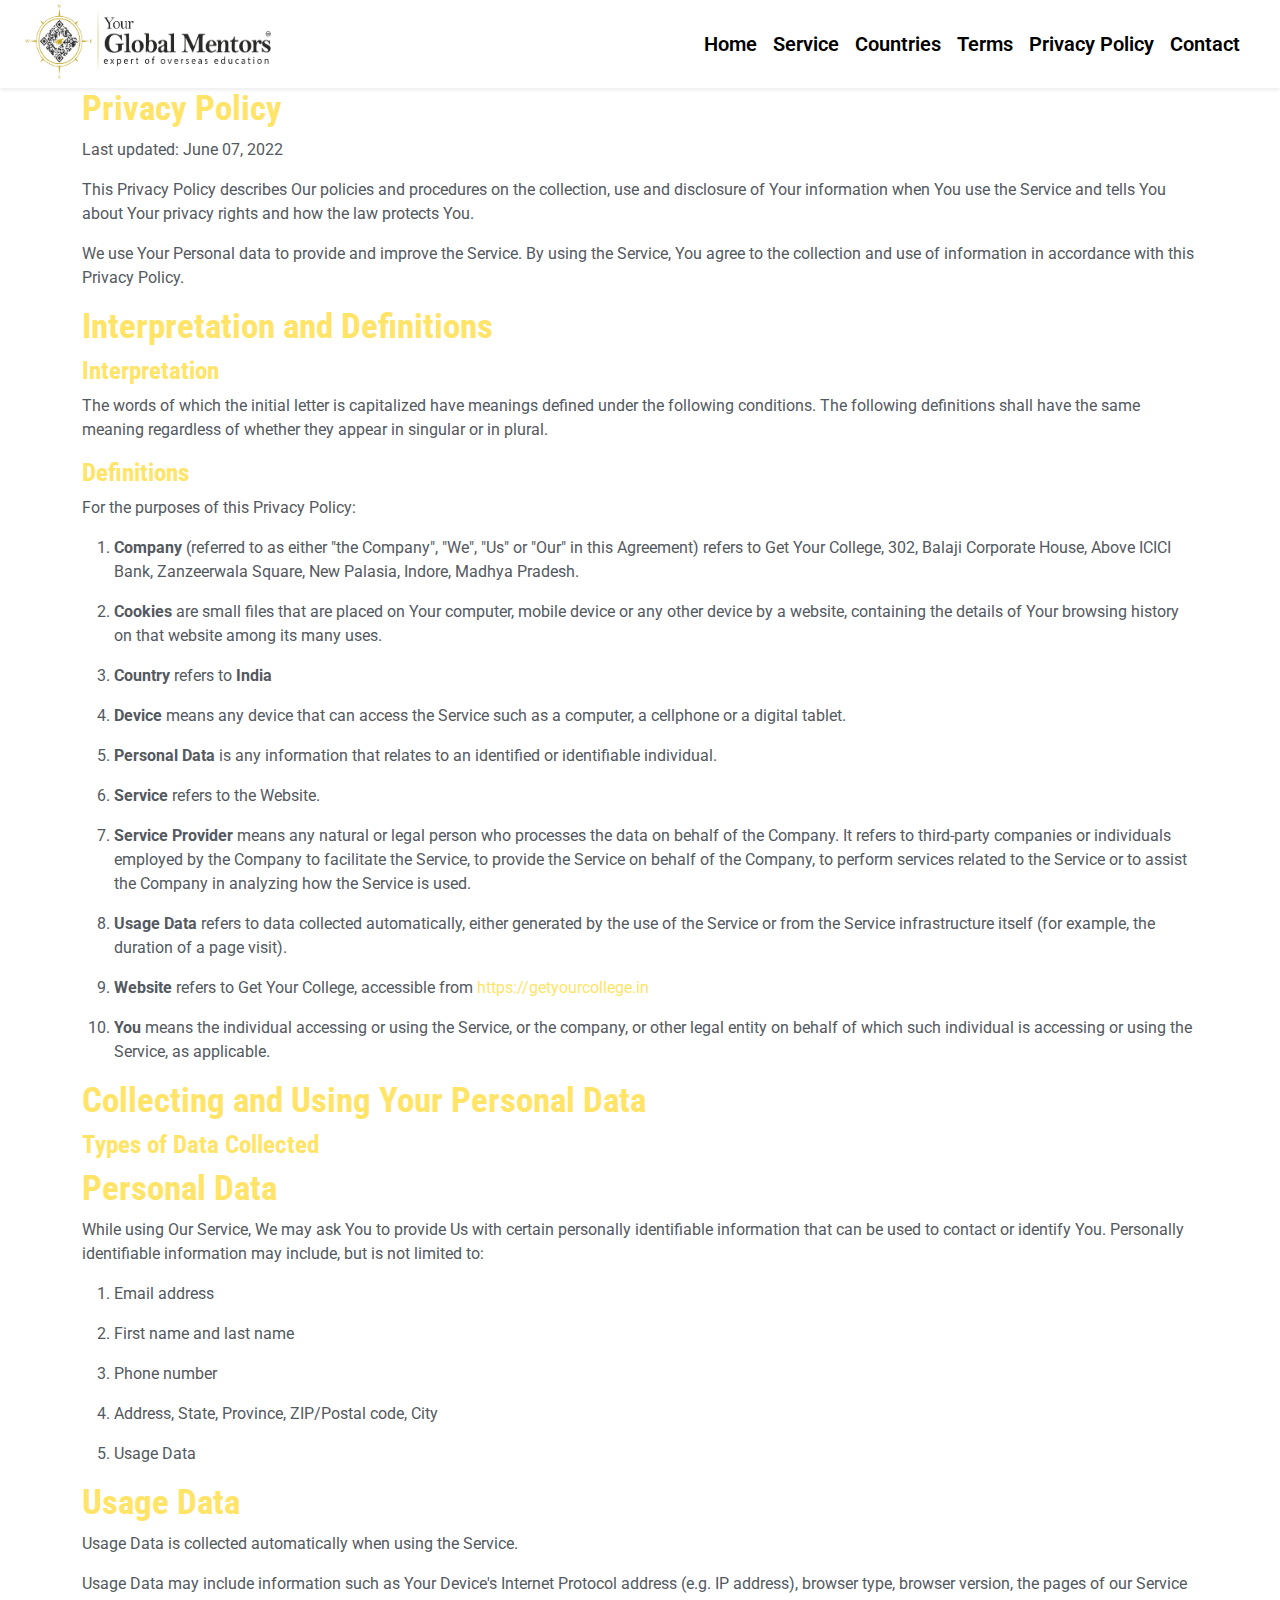
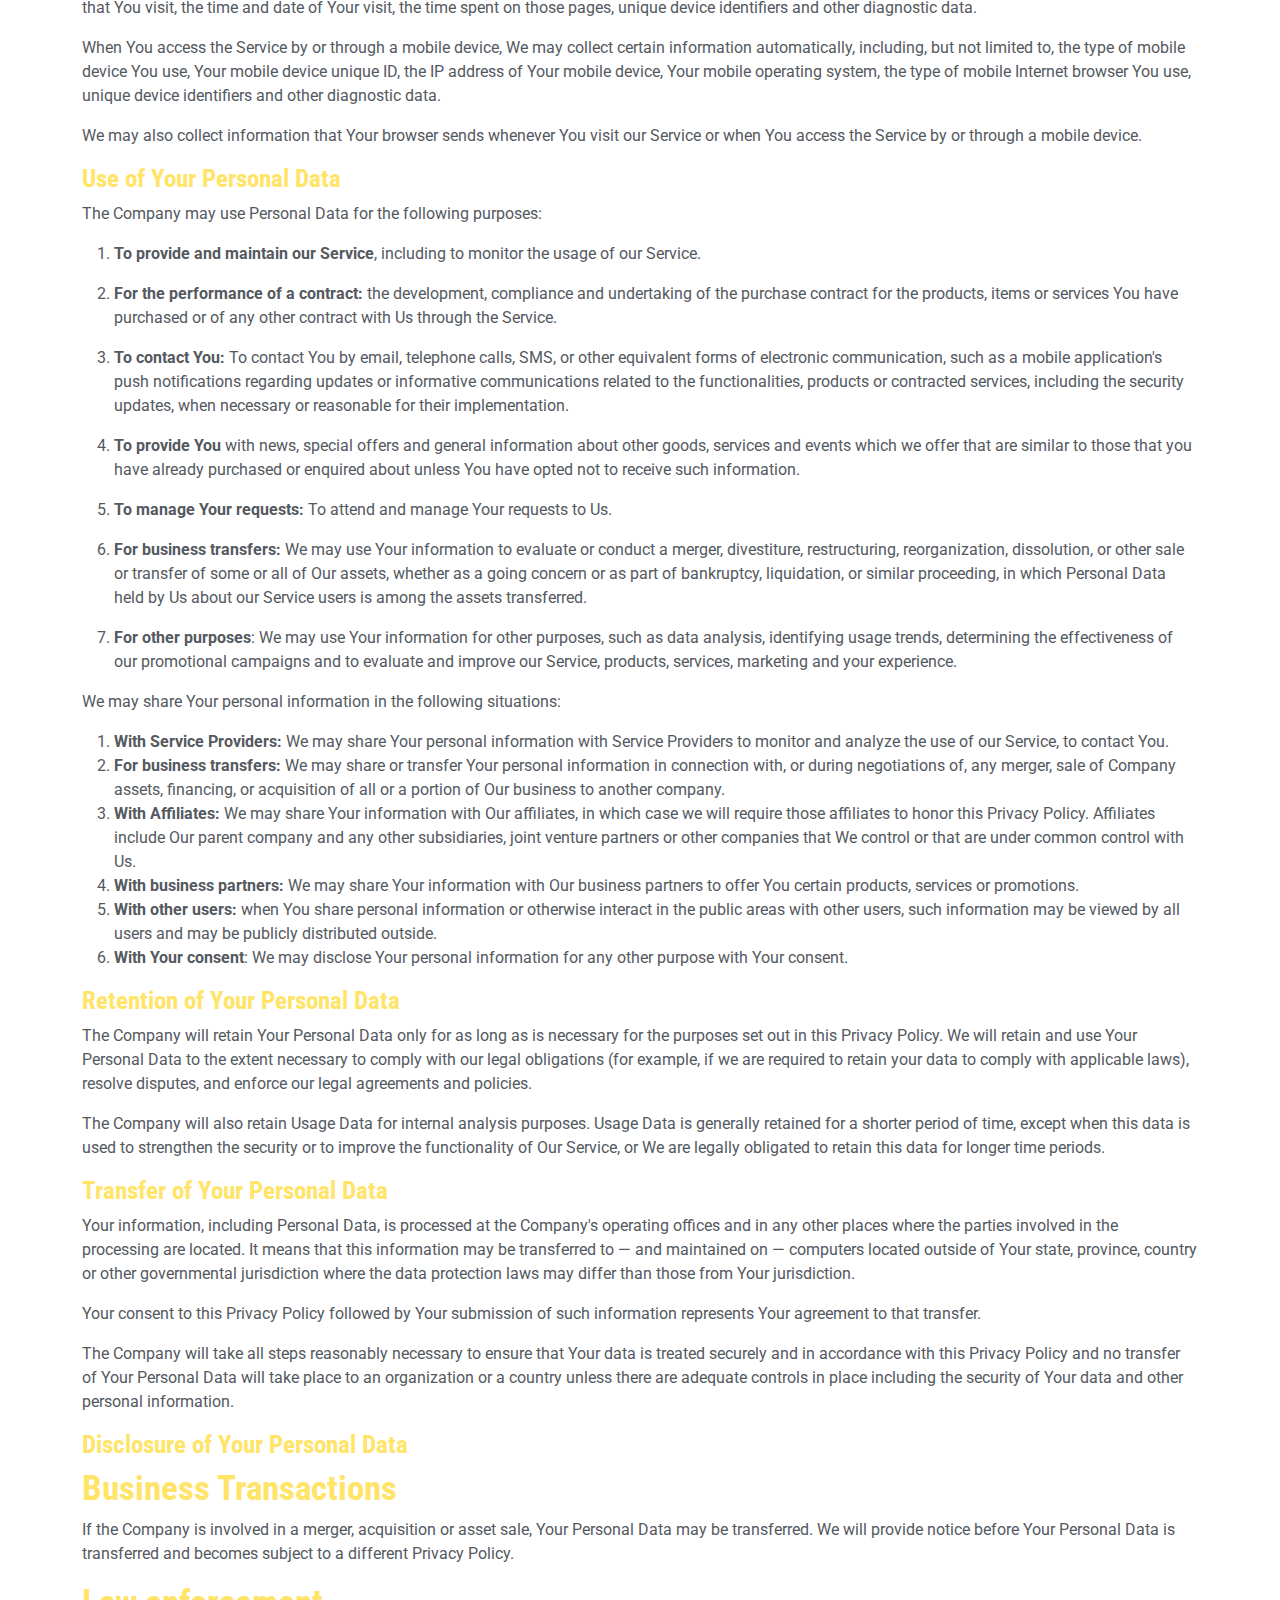
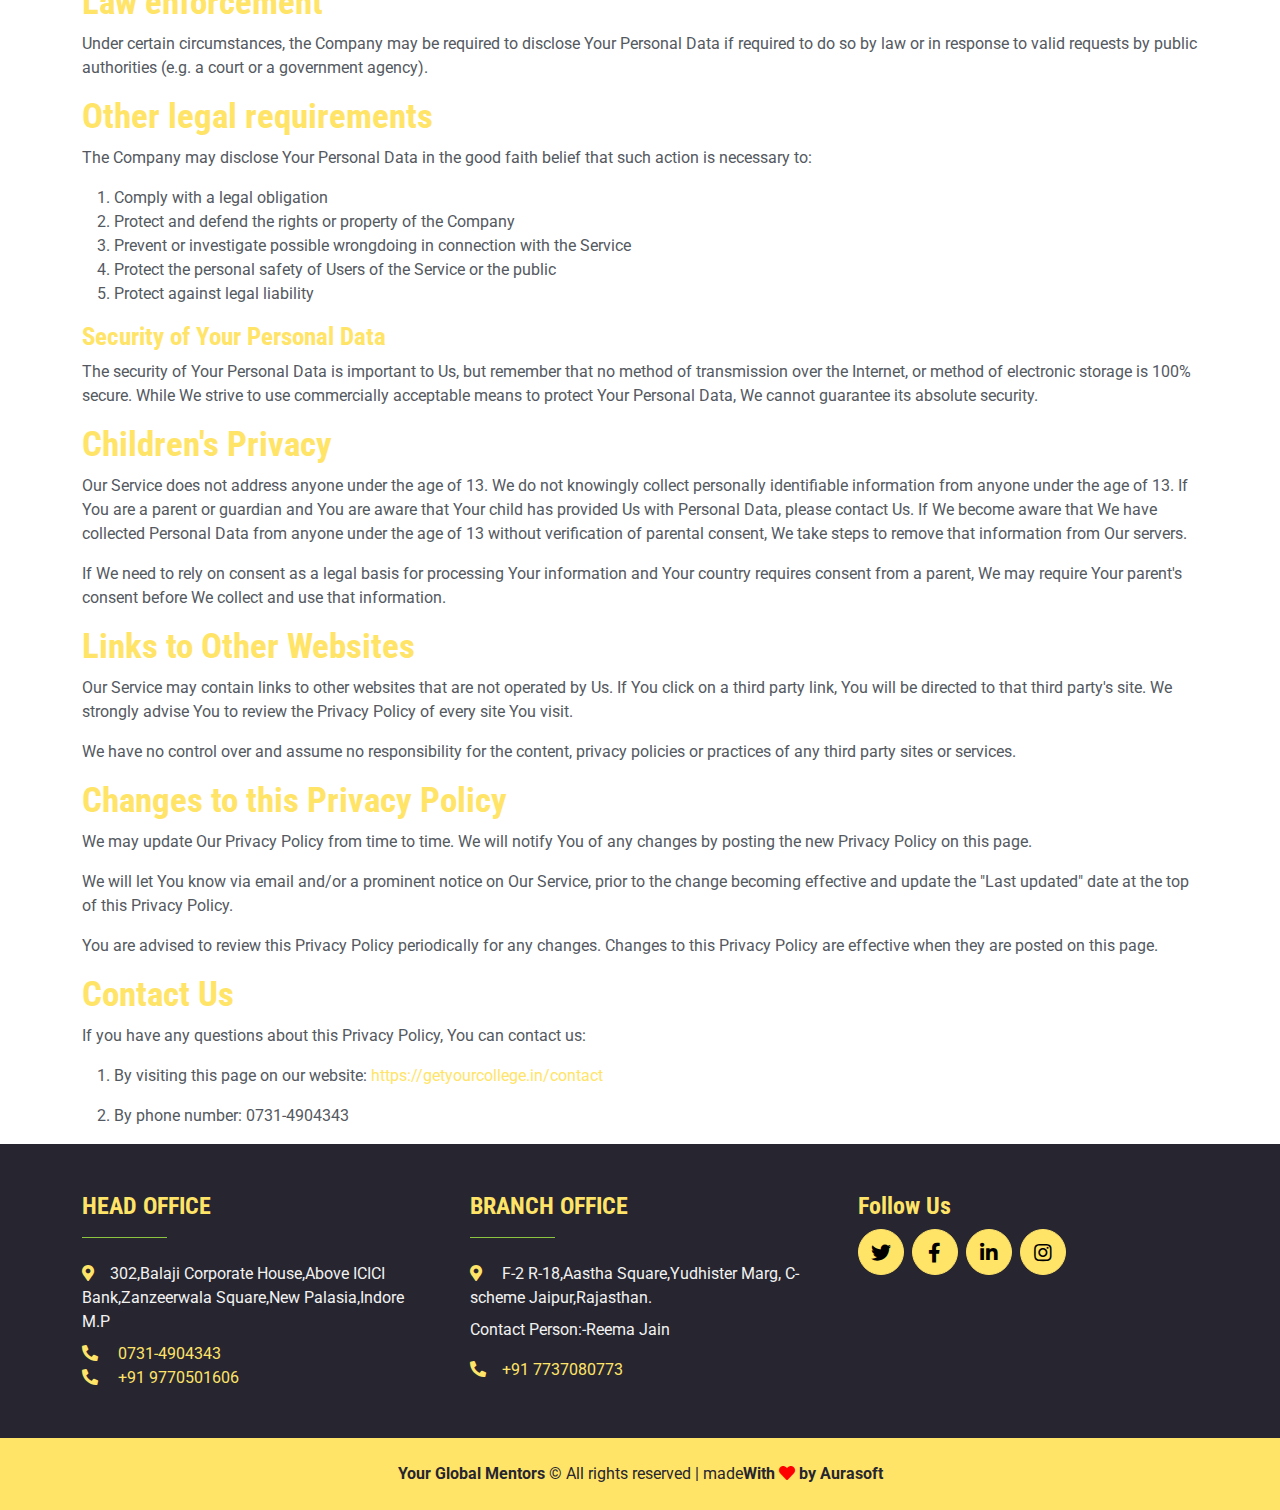
==== privacypolicy.html @ bd0ee6d3 "created privacy policy page" ====
<!DOCTYPE html>
<html lang="en">

<head>
    <meta charset="UTF-8">
    <meta http-equiv="X-UA-Compatible" content="IE=edge">
    <meta name="viewport" content="width=device-width, initial-scale=1.0">
    <link href="img/favicon.ico" rel="icon">

    <!-- owl carousel -->
    <link rel="stylesheet" href="https://cdnjs.cloudflare.com/ajax/libs/OwlCarousel2/2.3.4/assets/owl.carousel.min.css">
    <link rel="stylesheet"
        href="https://cdnjs.cloudflare.com/ajax/libs/OwlCarousel2/2.3.4/assets/owl.theme.default.min.css">

    <script src="https://cdnjs.cloudflare.com/ajax/libs/jquery/3.3.1/jquery.min.js"></script>
    <script src="https://cdnjs.cloudflare.com/ajax/libs/OwlCarousel2/2.3.4/owl.carousel.min.js"></script>

    <!-- Google Web Fonts -->
    <link rel="preconnect" href="https://fonts.gstatic.com">
    <link
        href="https://fonts.googleapis.com/css2?family=Roboto+Condensed:wght@400;700&family=Roboto:wght@400;700&display=swap"
        rel="stylesheet">

    <!-- Icon Font Stylesheet -->
    <link href="https://cdnjs.cloudflare.com/ajax/libs/font-awesome/5.15.0/css/all.min.css" rel="stylesheet">
    <link href="https://cdn.jsdelivr.net/npm/bootstrap-icons@1.4.1/font/bootstrap-icons.css" rel="stylesheet">

    <!-- Libraries Stylesheet -->
    <link href="lib/owlcarousel/assets/owl.carousel.min.css" rel="stylesheet">

    <!-- Customized Bootstrap Stylesheet -->
    <link href="css/bootstrap.min.css" rel="stylesheet">

    <!-- Template Stylesheet -->
    <link href="css/style.css" rel="stylesheet">
    <title>Privacy Policy</title>
</head>

<body>
    <!-- start Header -->
    <nav class="navbar navbar-expand-lg bg-light  shadow-sm px-4 py-3 py-lg-0 " data-aos="fade-down"
        data-aos-duration="2000">
        <a href="index.html" class="navbar-brand p-0 col-6">

            <h5><img src="images/ygm1.jpg" class="logo"></h5>
        </a>
        <button class="navbar-toggler" type="button" data-bs-toggle="collapse" data-bs-target="#navbarCollapse">
            <span class="navbar-toggler-icon"><i class="fa fa-bars" aria-hidden="true"></i></span>
        </button>
        <div class="collapse navbar-collapse col-6" id="navbarCollapse">
            <div class="navbar-nav ms-auto py-0 pe-4 border-5 border-primary">
                <a href="index.html#home" class="nav-item nav-link active">Home</a>
                <a href="index.html#Service-section" class="nav-item nav-link">Service</a>
                <a href="index.html#country" class="nav-item nav-link">Countries</a>
                <a href="terms.html" class="nav-item nav-link">Terms</a>
                <a href="privacypolicyhtml" class="nav-item nav-link">Privacy Policy</a>
                <a href="index.html#contact" class="nav-item nav-link">Contact</a>
            </div>
        </div>
    </nav>
    <!-- end Header -->

    <section class="container" data-aos="zoom-in-right" data-aos-easing="ease-in-back" data-aos-delay="500" data-aos-offset="0">
        <h3 class='heading_45'>Privacy Policy</h3>
        <p data-aos="fade-left">Last updated: June 07, 2022</p>
        <p data-aos="fade-left">This Privacy Policy describes Our policies and procedures on the collection, use and
            disclosure of Your information when You use the Service and tells You about Your privacy rights and how the
            law protects You.</p>
        <p data-aos="fade-left">We use Your Personal data to provide and improve the Service. By using the Service, You
            agree to the collection and use of information in accordance with this Privacy Policy. </p>
        <h3 class='heading_45'>Interpretation and Definitions</h3>
        <h4 class='heading_35'>Interpretation</h4>
        <p data-aos="fade-left">The words of which the initial letter is capitalized have meanings defined under the
            following conditions. The following definitions shall have the same meaning regardless of whether they
            appear in singular or in plural.</p>
        <h4 class='heading_35'>Definitions</h4>
        <p data-aos="fade-left">For the purposes of this Privacy Policy:</p>
        <ol>
            <li>
                <p data-aos="fade-left"><strong>Company</strong> (referred to as either &quot;the Company&quot;,
                    &quot;We&quot;, &quot;Us&quot; or &quot;Our&quot; in this Agreement) refers to Get Your College,
                    302, Balaji Corporate House, Above ICICI Bank, Zanzeerwala Square, New Palasia, Indore, Madhya
                    Pradesh.</p>
            </li>
            <li>
                <p data-aos="fade-left"><strong>Cookies</strong> are small files that are placed on Your computer,
                    mobile device or any other device by a website, containing the details of Your browsing history on
                    that website among its many uses.</p>
            </li>
            <li>
                <p data-aos="fade-left"><strong>Country</strong> refers to <b> India</b></p>
            </li>
            <li>
                <p data-aos="fade-left"><strong>Device</strong> means any device that can access the Service such as a
                    computer, a cellphone or a digital tablet.</p>
            </li>
            <li>
                <p data-aos="fade-left"><strong>Personal Data</strong> is any information that relates to an identified
                    or identifiable individual.</p>
            </li>
            <li>
                <p data-aos="fade-left"><strong>Service</strong> refers to the Website.</p>
            </li>
            <li>
                <p data-aos="fade-left"><strong>Service Provider</strong> means any natural or legal person who
                    processes the data on behalf of the Company. It refers to third-party companies or individuals
                    employed by the Company to facilitate the Service, to provide the Service on behalf of the Company,
                    to perform services related to the Service or to assist the Company in analyzing how the Service is
                    used.</p>
            </li>
            <li>
                <p data-aos="fade-left"><strong>Usage Data</strong> refers to data collected automatically, either
                    generated by the use of the Service or from the Service infrastructure itself (for example, the
                    duration of a page visit).</p>
            </li>
            <li>
                <p data-aos="fade-left"><strong>Website</strong> refers to Get Your College, accessible from <a
                        href={process.env.NEXT_PUBLIC_GYC_URL}>https://getyourcollege.in</a></p>
            </li>
            <li>
                <p data-aos="fade-left"><strong>You</strong> means the individual accessing or using the Service, or the
                    company, or other legal entity on behalf of which such individual is accessing or using the Service,
                    as applicable.</p>
            </li>
        </ol>
        <h3 class='heading_45'>Collecting and Using Your Personal Data</h3>
        <h4 class='heading_35'>Types of Data Collected</h4>
        <h3 class='heading_45'>Personal Data</h3>
        <p data-aos="fade-left">While using Our Service, We may ask You to provide Us with certain personally
            identifiable information that can be used to contact or identify You. Personally identifiable information
            may include, but is not limited to:</p>
        <ol>
            <li>
                <p data-aos="fade-left">Email address</p>
            </li>
            <li>
                <p data-aos="fade-left">First name and last name</p>
            </li>
            <li>
                <p data-aos="fade-left">Phone number</p>
            </li>
            <li>
                <p data-aos="fade-left">Address, State, Province, ZIP/Postal code, City</p>
            </li>
            <li>
                <p data-aos="fade-left">Usage Data</p>
            </li>
        </ol>
        <h3 class='heading_45'>Usage Data</h3>
        <p data-aos="fade-left">Usage Data is collected automatically when using the Service.</p>
        <p data-aos="fade-left">Usage Data may include information such as Your Device&apos;s Internet Protocol address
            (e.g. IP address), browser type, browser version, the pages of our Service that You visit, the time and date
            of Your visit, the time spent on those pages, unique device identifiers and other diagnostic data.</p>
        <p data-aos="fade-left">When You access the Service by or through a mobile device, We may collect certain
            information automatically, including, but not limited to, the type of mobile device You use, Your mobile
            device unique ID, the IP address of Your mobile device, Your mobile operating system, the type of mobile
            Internet browser You use, unique device identifiers and other diagnostic data.</p>
        <p data-aos="fade-left">We may also collect information that Your browser sends whenever You visit our Service
            or when You access the Service by or through a mobile device.</p>
        <h4 class='heading_35'>Use of Your Personal Data</h4>
        <p data-aos="fade-left">The Company may use Personal Data for the following purposes:</p>
        <ol>
            <li>
                <p data-aos="fade-left"><strong>To provide and maintain our Service</strong>, including to monitor the
                    usage of our Service.</p>
            </li>
            <li>
                <p data-aos="fade-left"><strong>For the performance of a contract:</strong> the development, compliance
                    and undertaking of the purchase contract for the products, items or services You have purchased or
                    of any other contract with Us through the Service.</p>
            </li>
            <li>
                <p data-aos="fade-left"><strong>To contact You:</strong> To contact You by email, telephone calls, SMS,
                    or other equivalent forms of electronic communication, such as a mobile application&apos;s push
                    notifications regarding updates or informative communications related to the functionalities,
                    products or contracted services, including the security updates, when necessary or reasonable for
                    their implementation.</p>
            </li>
            <li>
                <p data-aos="fade-left"><strong>To provide You</strong> with news, special offers and general
                    information about other goods, services and events which we offer that are similar to those that you
                    have already purchased or enquired about unless You have opted not to receive such information.</p>
            </li>
            <li>
                <p data-aos="fade-left"><strong>To manage Your requests:</strong> To attend and manage Your requests to
                    Us.</p>
            </li>
            <li>
                <p data-aos="fade-left"><strong>For business transfers:</strong> We may use Your information to evaluate
                    or conduct a merger, divestiture, restructuring, reorganization, dissolution, or other sale or
                    transfer of some or all of Our assets, whether as a going concern or as part of bankruptcy,
                    liquidation, or similar proceeding, in which Personal Data held by Us about our Service users is
                    among the assets transferred.</p>
            </li>
            <li>
                <p data-aos="fade-left"><strong>For other purposes</strong>: We may use Your information for other
                    purposes, such as data analysis, identifying usage trends, determining the effectiveness of our
                    promotional campaigns and to evaluate and improve our Service, products, services, marketing and
                    your experience.</p>
            </li>
        </ol>
        <p data-aos="fade-left">We may share Your personal information in the following situations:</p>
        <ol>
            <li><strong>With Service Providers:</strong> We may share Your personal information with Service Providers
                to monitor and analyze the use of our Service, to contact You.</li>
            <li><strong>For business transfers:</strong> We may share or transfer Your personal information in
                connection with, or during negotiations of, any merger, sale of Company assets, financing, or
                acquisition of all or a portion of Our business to another company.</li>
            <li><strong>With Affiliates:</strong> We may share Your information with Our affiliates, in which case we
                will require those affiliates to honor this Privacy Policy. Affiliates include Our parent company and
                any other subsidiaries, joint venture partners or other companies that We control or that are under
                common control with Us.</li>
            <li><strong>With business partners:</strong> We may share Your information with Our business partners to
                offer You certain products, services or promotions.</li>
            <li><strong>With other users:</strong> when You share personal information or otherwise interact in the
                public areas with other users, such information may be viewed by all users and may be publicly
                distributed outside.</li>
            <li><strong>With Your consent</strong>: We may disclose Your personal information for any other purpose with
                Your consent.</li>
        </ol>
        <h4 class='heading_35'>Retention of Your Personal Data</h4>
        <p data-aos="fade-left">The Company will retain Your Personal Data only for as long as is necessary for the
            purposes set out in this Privacy Policy. We will retain and use Your Personal Data to the extent necessary
            to comply with our legal obligations (for example, if we are required to retain your data to comply with
            applicable laws), resolve disputes, and enforce our legal agreements and policies.</p>
        <p data-aos="fade-left">The Company will also retain Usage Data for internal analysis purposes. Usage Data is
            generally retained for a shorter period of time, except when this data is used to strengthen the security or
            to improve the functionality of Our Service, or We are legally obligated to retain this data for longer time
            periods.</p>
        <h4 class='heading_35'>Transfer of Your Personal Data</h4>
        <p data-aos="fade-left">Your information, including Personal Data, is processed at the Company&apos;s operating
            offices and in any other places where the parties involved in the processing are located. It means that this
            information may be transferred to — and maintained on — computers located outside of Your state, province,
            country or other governmental jurisdiction where the data protection laws may differ than those from Your
            jurisdiction.</p>
        <p data-aos="fade-left">Your consent to this Privacy Policy followed by Your submission of such information
            represents Your agreement to that transfer.</p>
        <p data-aos="fade-left">The Company will take all steps reasonably necessary to ensure that Your data is treated
            securely and in accordance with this Privacy Policy and no transfer of Your Personal Data will take place to
            an organization or a country unless there are adequate controls in place including the security of Your data
            and other personal information.</p>
        <h4 class='heading_35'>Disclosure of Your Personal Data</h4>
        <h3 class='heading_45'>Business Transactions</h3>
        <p data-aos="fade-left">If the Company is involved in a merger, acquisition or asset sale, Your Personal Data
            may be transferred. We will provide notice before Your Personal Data is transferred and becomes subject to a
            different Privacy Policy.</p>
        <h3 class='heading_45'>Law enforcement</h3>
        <p data-aos="fade-left">Under certain circumstances, the Company may be required to disclose Your Personal Data
            if required to do so by law or in response to valid requests by public authorities (e.g. a court or a
            government agency).</p>
        <h3 class='heading_45'>Other legal requirements</h3>
        <p data-aos="fade-left">The Company may disclose Your Personal Data in the good faith belief that such action is
            necessary to:</p>
        <ol>
            <li>Comply with a legal obligation</li>
            <li>Protect and defend the rights or property of the Company</li>
            <li>Prevent or investigate possible wrongdoing in connection with the Service</li>
            <li>Protect the personal safety of Users of the Service or the public</li>
            <li>Protect against legal liability</li>
        </ol>
        <h4 class='heading_35'>Security of Your Personal Data</h4>
        <p data-aos="fade-left">The security of Your Personal Data is important to Us, but remember that no method of
            transmission over the Internet, or method of electronic storage is 100% secure. While We strive to use
            commercially acceptable means to protect Your Personal Data, We cannot guarantee its absolute security.</p>
        <h3 class='heading_45'>Children&apos;s Privacy</h3>
        <p data-aos="fade-left">Our Service does not address anyone under the age of 13. We do not knowingly collect
            personally identifiable information from anyone under the age of 13. If You are a parent or guardian and You
            are aware that Your child has provided Us with Personal Data, please contact Us. If We become aware that We
            have collected Personal Data from anyone under the age of 13 without verification of parental consent, We
            take steps to remove that information from Our servers.</p>
        <p data-aos="fade-left">If We need to rely on consent as a legal basis for processing Your information and Your
            country requires consent from a parent, We may require Your parent&apos;s consent before We collect and use
            that information.</p>
        <h3 class='heading_45'>Links to Other Websites</h3>
        <p data-aos="fade-left">Our Service may contain links to other websites that are not operated by Us. If You
            click on a third party link, You will be directed to that third party&apos;s site. We strongly advise You to
            review the Privacy Policy of every site You visit.</p>
        <p data-aos="fade-left">We have no control over and assume no responsibility for the content, privacy policies
            or practices of any third party sites or services.</p>
        <h3 class='heading_45'>Changes to this Privacy Policy</h3>
        <p data-aos="fade-left">We may update Our Privacy Policy from time to time. We will notify You of any changes by
            posting the new Privacy Policy on this page.</p>
        <p data-aos="fade-left">We will let You know via email and/or a prominent notice on Our Service, prior to the
            change becoming effective and update the &quot;Last updated&quot; date at the top of this Privacy Policy.
        </p>
        <p data-aos="fade-left">You are advised to review this Privacy Policy periodically for any changes. Changes to
            this Privacy Policy are effective when they are posted on this page.</p>
        <h3 class='heading_45'>Contact Us</h3>
        <p data-aos="fade-left">If you have any questions about this Privacy Policy, You can contact us:</p>
        <ol>
            <li>
                <p data-aos="fade-left">By visiting this page on our website: <a
                        href={process.env.NEXT_PUBLIC_GYC_CONTACT_URL}>https://getyourcollege.in/contact</a></p>
            </li>
            <li>
                <p data-aos="fade-left">By phone number: 0731-4904343</p>
            </li>
        </ol>
    </section>

    <!-- Footer Start -->
    <div class="container-fluid bg-dark bg-footer text-light " id="contact">
        <div class="container py-5" data-aos="fade-up" data-aos-duration="3000">
            <div class="row g-5">
                <div class="col-lg-4 col-md-6">
                    <h4 class="text-primary1">HEAD OFFICE</h4>
                    <hr class="w-25 text-secondary mb-4" style="opacity: 1;">
                    <p class="mb-2"><i class="fa fa-map-marker-alt text-primary1 me-3"></i><a class="text-light"
                            href="http://maps.app.goo.gl/ihsKU9ARTYJ6JKVv7">302,Balaji
                            Corporate House,Above ICICI Bank,Zanzeerwala Square,New Palasia,Indore M.P</a>
                    </p>
                    <p class="mb-0"><i class="fa fa-phone-alt text-primary1 me-3"></i> <a class="text_white"
                            href="tel://9302123804"> 0731-4904343</a></p>
                    <p class="mb-0"><i class="fa fa-phone-alt text-primary1 me-3"></i> <a class="text_white"
                            href="tel://9302123804">+91 9770501606</a></p>

                </div>
                <div class="col-lg-4 col-md-6">
                    <h4 class="text-primary1">BRANCH OFFICE</h4>
                    <hr class="w-25 text-secondary mb-4" style="opacity: 1;">
                    <p class="mb-2"><i class="fa fa-map-marker-alt text-primary1 me-3"></i><a class="text-light"
                            href="http://maps.google.com/?cid=17978884018948235598&entry=gps"> F-2
                            R-18,Aastha Square,Yudhister Marg, C-scheme Jaipur,Rajasthan.</a>
                    </p>
                    <p>Contact Person:-Reema Jain</p>
                    <p class="mb-0"><i class="fa fa-phone-alt text-primary1 me-3"></i><a class="text_white"
                            href="tel://9302123804">+91 7737080773</a> </p>
                </div>
                <div class="col-lg-4 col-md-6">
                    <h4 class="text-primary1">Follow Us</h4>
                    <div class="d-flex">
                        <a class="btn btn-lg btn-primary btn-lg-square rounded-circle me-2" href="#"><i
                                class="fab fa-twitter"></i></a>
                        <a class="btn btn-lg btn-primary btn-lg-square rounded-circle me-2"
                            href="https://www.facebook.com/yourglobalmentors"><i class="fab fa-facebook-f"></i></a>
                        <a class="btn btn-lg btn-primary btn-lg-square rounded-circle me-2"
                            href="https://www.linkedin.com/in/your-global-mentors-7b7151177/"><i
                                class="fab fa-linkedin-in"></i></a>
                        <a class="btn btn-lg btn-primary btn-lg-square rounded-circle"
                            href="https://instagram.com/yourglobalmentors?igshid=ZDdkNTZiNTM="><i
                                class="fab fa-instagram"></i></a>
                    </div>
                </div>
            </div>
        </div>
    </div>
    <div class="container-fluid bg-primary text-dark py-4" data-aos="fade-right" data-aos-duration="3000">
        <div class="container">
            <div class="row g-0">
                <div class="col text-center">
                    <p class="mb-md-0"><a class="text-dark fw-bold" href="http://www.globalmentors.in/">Your Global
                            Mentors</a> ©<span id="year"></span> All rights reserved | made<a class="text-dark fw-bold"
                            href="aurasoftdigitech.com">With <i class="fa fa-heart" aria-hidden="true"></i> by
                            Aurasoft</a> </p>
                </div>
            </div>
        </div>
    </div>
    <!-- Footer end -->
</body>

</html>
---- css/style.css ----
:root {
    --primary: #FFE468;
    --secondary: #FFE468;
    --light: #F2F2F2;
    --black: #111111;
    --dark: rgb(40, 39, 46);
}

body {
    background-color: aliceblue(--light);
}


.navbar-dark .navbar-nav .nav-link {
    position: relative;
    margin-left: 30px;
    padding: 35px 0;
    font-size: 18px;
    color: var(--dark);
    outline: none;
    transition: .5s;
}

.sticky-top.navbar-dark .navbar-nav .nav-link {
    padding: 20px 0;
    
}
.nav-link
{
    color: #000 !important;
    font-size: 20px;
    font-weight: 600;
}
.nav-link:hover
{
    color: #FFE468 !important;
}

.navbar-dark .navbar-nav .nav-link:hover,
.navbar-dark .navbar-nav .nav-link.active {
    color: var(--primary) !important;
    border-bottom: 2px solid red !important;
}


.logo {
    height: 80px;
    width: 250px;
}

.head-section {
    background-color: var(--primary);
    margin: 0%;
}

/* responsive */
.archivers-section h3 {
    font-size: 40px;
    text-align: center;
    color: rgb(8, 8, 8);
    font-family: Verdana, Geneva, Tahoma, sans-serif;
}

.archivers-section h5 {
    text-align: center;
    font-size: 30px;
    font-weight: 600;
    color: #202020;
    font-family: 'Gill Sans', 'Gill Sans MT', Calibri, 'Trebuchet MS', sans-serif;
    padding-bottom: 10px;
}

.team-item {
    position: relative;
    margin-bottom: 10px;
}

.team-text {
    position: absolute;
    display: flex;
    flex-direction: column;
    justify-content: center;
    /* text-align: center; */
    background-color: rgba(53, 53, 54, 0.7);
    height: 100%;
    width: 100%;
    color: #fdfdfd;
    font-weight: 500;
    line-height: 80%;
    padding: 0 10px;
    bottom: -45px;
    transition: .5s;
    z-index: 1;
    opacity: 0;
}

.team-item:hover .team-text {
    padding-top: 20px;
    bottom: 0;
    opacity: 1;
}

.form {
    position: relative;
    z-index: 1;
    margin: 0 auto 100px;
    padding: 50px 25px;
    margin: 70px 0;
    text-align: center;
    background-color: white;
    border-radius: 0px;
}

.form input[type="text"],
.form input[type="password"],
.form input[type="number"],
.form input[type="email"],
.form select {
    font-family: 'Roboto', sans-serif;
    outline: none;
    width: 100%;
    border: 0;
    margin: 0 0 5%;
    padding: 5%;
    box-sizing: border-box;
    border-radius: 10px;
    background-color: rgba(228, 235, 172, 0.7);
}

.form button {
    font-family: 'Roboto', sans-serif;
    text-transform: uppercase;
    outline: none;
    background-color: #ecbd46;
    width: 100%;
    border: 0;
    padding: 20px;
    color: #FFFFFF;
    font-size: 18px;
    -webkit-transition: all 0.3s ease;
    transition: all 0.3s ease;
    border-radius: 20px;
}

.form button:hover,
.form button:active,
.form button:focus {
    background-color: var(--primary);
    box-shadow: 0px 3px 10px #d9d1d1;
}

.form h2 {
    color: #333333;
    font-size: 40px;
    font-family: 'Franklin Gothic Medium', 'Arial Narrow', Arial, sans-serif;
    margin: 0 0 30px;
}

/* country section */
.owl-theme .owl-nav {
    display: none;
}

.country-section h2 span,
.Service-section h6 span,
.Scollarship-section h5 span,
.Scollarship-section h3 span{
    border-bottom: 3px solid var(--primary);
}
.country-section h2,
.Service-section h6,
.Scollarship-section h5,
.Scollarship-section h3 {
    text-align: center;
    font-size: 40px;
    padding: 20px;
    font: sans-serif;
    font-weight: 600;
}
.Scollarship-section
{
    padding: 30px;
}
.Scollarship-section h6
{
    padding: 20PX 0PX;
    text-align:left;
    font-size: 28px;
    text-shadow: #ecbd46 2px 2px;
}

.Scollarship-section span
{
    font: sans-serif;
    text-align:left;
    padding: 10px;
    color: #000;

}
.Scollarship-section .nav button
{
    text-align: left;
}
.Scollarship-section .box-section
{
    /* padding: 20px !important; */
    box-shadow: #afaeae 0px 3px 10px;

}
.Scollarship-section ul
{
    padding: 10px;
list-style:circle;
font-style: italic;
}
.Scollarship-section .nav
{
    padding: 20px;
 background-color:rgb(165, 165, 137);
    border-right: #000 2px solid;
}
.Scollarship-section .tab-content
{
    padding-top:10px;
}
.Scollarship-section  li
{
    color: #000;
}
.country-section img {
    height: 200px !important;
    width: 200px !important;
    margin: 20px;
}

.country-section .items h5 {
    color: #000 !important;
    font-size: 30px !important;
    font-weight: 600;
}

.country-section p {
    color: #242323;
    font-size: 15px;
}

.country-section .content-body {
    background-color: rgb(244 242 224);
    border-bottom-left-radius: 25px;
    border-bottom-right-radius: 25px;
    padding: 50px;
}

.country-section .item {
    box-shadow: 0px 3px 10px #d9d1d1;
    padding: 0%;
    border-radius: 25px;
    margin: 1px;
    width: 90%;
    height: 90%;
    margin-bottom: 70px;
}

.country-section .owl-carousel h3 {
    font-size: 30px;
    color: rgb(151, 63, 63);
    text-align: center;
    align-self: center;
}

.btn-sm-square {
    width: 28px;
    height: 28px;
}

.btn-lg-square {
    width: 46px;
    height: 46px;
}

.btn-square,
.btn-sm-square,
.btn-lg-square {
    padding-left: 0;
    padding-right: 0;
    text-align: center;
}

.back-to-top {
    position: fixed;
    display: none;
    right: 30px;
    bottom: 30px;
    z-index: 99;
}



.service-item {
    background-color: var(--primary);
    background-size: cover;
    transition: .5s;
}

.service-item:hover {
    background-color: black;
    background-size: cover;
}

.service-item .service-icon {
    margin-top: -50px;
    width: 100px;
    height: 100px;
    color: black;
    background: #FFFFFF;
    transform: rotate(-45deg);
}

.service-item .service-icon div {
    width: 100%;
    height: 100%;
    display: flex;
    align-items: center;
    justify-content: center;
    background: var(--primary);
    transition: .5s;
}

.service-item .service-icon i {
    transform: rotate(45deg);
    transition: .5s;
}

.service-item:hover .service-icon div {
    background: black;
}

.service-item:hover .service-icon i {
    color: var(--primary);
}

.service-item:hover a.btn {
    bottom: 0;
    opacity: 1;
}

.service-item:hover h3 {
    color: var(--primary);
}

.bg-quote {
    background: url(../img/quote.jpg) top right no-repeat;
    background-size: contain;
}

/* servives */
.contain {
    align-items: center;
    width: 100%;
}

.contain img {
    height: 180px;
    width: 180px;
}

.owl .element.style {
    width: 0px !important;
    margin-right: 0px !important;
}

.owl-carousel .owl-stage {
    margin-bottom: 30px;
}

.owl-theme .owl-dots {
    display: none;
}

.archivers-section .owl-carousel .owl-stage {
    margin-bottom: 0px;
}

.Service-section img
{
    height: 50%;
    width: 75%;
    margin: 0px;
}


.Service-section .nav {
    display: flex;
    justify-content: space-evenly;
}

.Service-section .nav .nav-item button {
    color: #222020;
    font-size: 22px;
    font-weight: 700;
    font-family: 'Times New Roman', Times, serif;
    margin-bottom: 20px;

}

.nav-pills .nav-link.active {
    color: var(--primary) !important;
    background-color: transparent;
    border-bottom: 4px solid var(--primary) !important;
    border-radius: 0%;
}
.fa-heart
{
    color: red !important;
}
@media (max-width: 991.98px) {
    .bg-quote {
        background-size: cover;
    }

    .bg-call-to-action,
    .bg-footer {
        background-size: cover;
    }

    .navbar-dark .navbar-nav .nav-link {
        margin-left: 0;
        padding: 10px 0;
    }
}

@media (max-width: 425px) {
    .archivers-section h5 {
        font-size: 15px;
    }

    .archivers-section .contain img
    {
        height: 300px;

    }

    .logo
    {
        height: 80px;
        width: 180px;
    }

    .archivers-section h3 {
        font-size: 20px;
    }

    .country-section h2,
    .Service-section h6 {
        font-size: 30px;
    }

    .Service-section .nav .nav-item button {
        font-size: 20px;
        padding: 10px;
    }

    .Service-section .nav button {
        font-size: 13px !important;
    }

}

@media (min-width: 992px) {
    .navbar-dark .navbar-nav .nav-link::before {
        position: absolute;
        content: "";
        width: 0;
        height: 5px;
        bottom: 0;
        left: 50%;
        background: var(--primary);
        transition: .5s;
    }

    .navbar-dark .navbar-nav .nav-link:hover::before,
    .navbar-dark .navbar-nav .nav-link.active::before {
        width: 100%;
        left: 0;
    }
}

#home {
    padding: 30px 0;
}

.text-primary1 {
    color: var(--primary) !important;
}
.navbar{
    background-color: #fff !important;
}
.team-text p {
    margin-top: 0;
    margin-bottom: 5px;
    word-wrap: break-word;
    word-break: break-all;
    margin-bottom: 1rem;
    line-height: 20px;
}
.heading_45{
    font-size: 35px;
    color: var(--primary) !important;
}
.heading_35{
    font-size: 25px;
    color: var(--primary) !important;
}
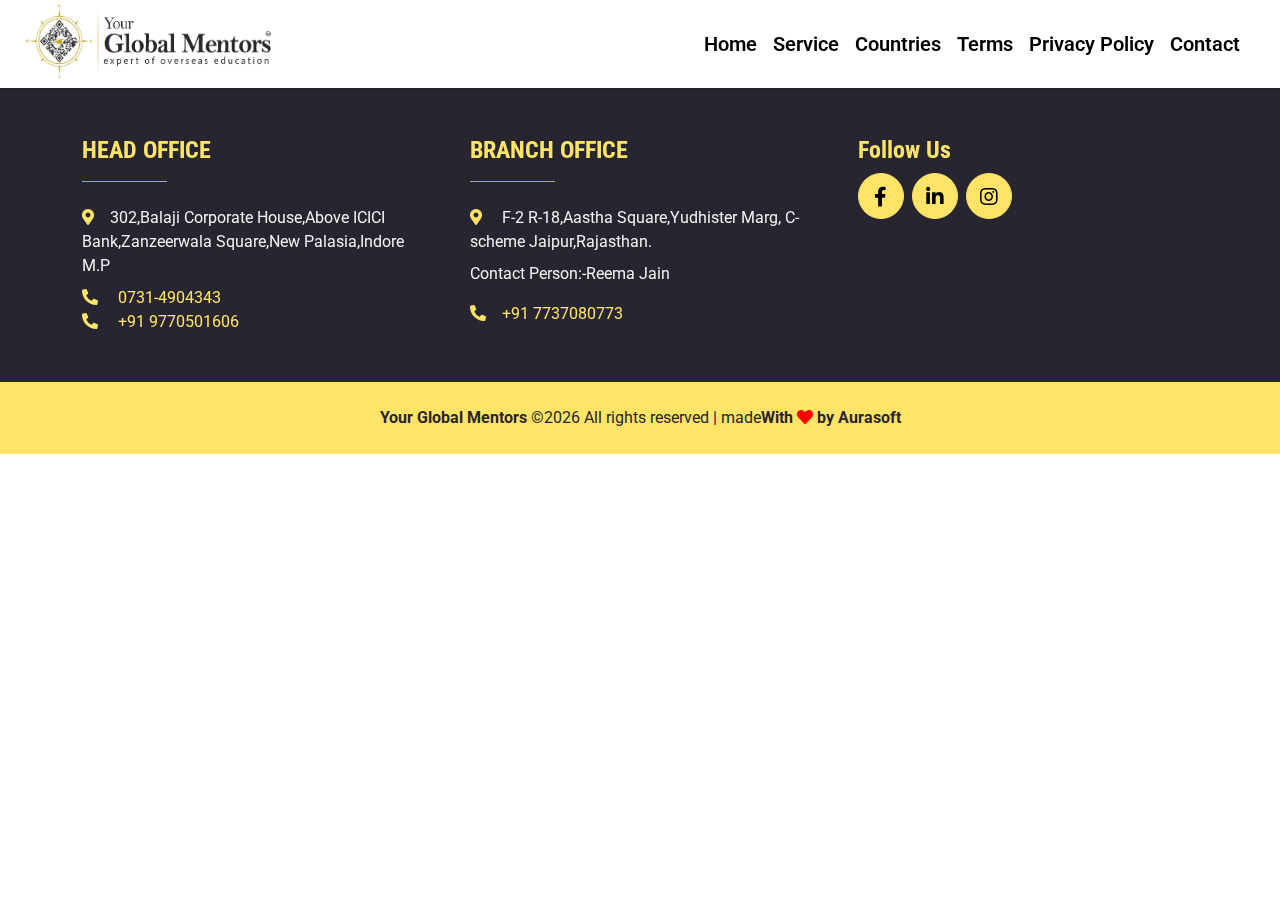
==== commit 9950a64b: "GYC-mail-comit" ====
--- a/privacypolicy.html
+++ b/privacypolicy.html
@@ -2,11 +2,14 @@
 <html lang="en">
 
 <head>
-    <meta charset="UTF-8">
-    <meta http-equiv="X-UA-Compatible" content="IE=edge">
-    <meta name="viewport" content="width=device-width, initial-scale=1.0">
+    <meta charset="utf-8">
+    <title>Your Global Mentors</title>
+    <meta content="width=device-width, initial-scale=1.0" name="viewport">
+    <meta content="Free HTML Templates" name="keywords">
+    <meta content="Free HTML Templates" name="description">
+    <link rel="icon" href="images/ygm.png" type="image/x-icon">
+    <!-- Favicon -->
     <link href="img/favicon.ico" rel="icon">
-
     <!-- owl carousel -->
     <link rel="stylesheet" href="https://cdnjs.cloudflare.com/ajax/libs/OwlCarousel2/2.3.4/assets/owl.carousel.min.css">
     <link rel="stylesheet"
@@ -15,6 +18,9 @@
     <script src="https://cdnjs.cloudflare.com/ajax/libs/jquery/3.3.1/jquery.min.js"></script>
     <script src="https://cdnjs.cloudflare.com/ajax/libs/OwlCarousel2/2.3.4/owl.carousel.min.js"></script>
 
+    <!-- aos -->
+    <script src="https://unpkg.com/aos@2.3.1/dist/aos.js"></script>
+    <link href="https://unpkg.com/aos@2.3.1/dist/aos.css" rel="stylesheet">
     <!-- Google Web Fonts -->
     <link rel="preconnect" href="https://fonts.gstatic.com">
     <link
@@ -33,11 +39,10 @@
 
     <!-- Template Stylesheet -->
     <link href="css/style.css" rel="stylesheet">
-    <title>Privacy Policy</title>
 </head>
 
 <body>
-    <!-- start Header -->
+    <!-- Navbar Start -->
     <nav class="navbar navbar-expand-lg bg-light  shadow-sm px-4 py-3 py-lg-0 " data-aos="fade-down"
         data-aos-duration="2000">
         <a href="index.html" class="navbar-brand p-0 col-6">
@@ -49,254 +54,16 @@
         </button>
         <div class="collapse navbar-collapse col-6" id="navbarCollapse">
             <div class="navbar-nav ms-auto py-0 pe-4 border-5 border-primary">
-                <a href="index.html#home" class="nav-item nav-link active">Home</a>
-                <a href="index.html#Service-section" class="nav-item nav-link">Service</a>
-                <a href="index.html#country" class="nav-item nav-link">Countries</a>
-                <a href="terms.html" class="nav-item nav-link">Terms</a>
-                <a href="privacypolicyhtml" class="nav-item nav-link">Privacy Policy</a>
-                <a href="index.html#contact" class="nav-item nav-link">Contact</a>
+                <a href="index.html" class="nav-item nav-link active">Home</a>
+                <a href="#Service-section" class="nav-item nav-link">Service</a>
+                <a href="index.html#country-sec" class="nav-item nav-link">Countries</a>
+                <a href="Terms.html" class="nav-item nav-link">Terms</a>
+                <a href="privacypolicy.html" class="nav-item nav-link">Privacy Policy</a>
+                <a href="#contact" class="nav-item nav-link">Contact</a>
             </div>
         </div>
     </nav>
-    <!-- end Header -->
-
-    <section class="container" data-aos="zoom-in-right" data-aos-easing="ease-in-back" data-aos-delay="500" data-aos-offset="0">
-        <h3 class='heading_45'>Privacy Policy</h3>
-        <p data-aos="fade-left">Last updated: June 07, 2022</p>
-        <p data-aos="fade-left">This Privacy Policy describes Our policies and procedures on the collection, use and
-            disclosure of Your information when You use the Service and tells You about Your privacy rights and how the
-            law protects You.</p>
-        <p data-aos="fade-left">We use Your Personal data to provide and improve the Service. By using the Service, You
-            agree to the collection and use of information in accordance with this Privacy Policy. </p>
-        <h3 class='heading_45'>Interpretation and Definitions</h3>
-        <h4 class='heading_35'>Interpretation</h4>
-        <p data-aos="fade-left">The words of which the initial letter is capitalized have meanings defined under the
-            following conditions. The following definitions shall have the same meaning regardless of whether they
-            appear in singular or in plural.</p>
-        <h4 class='heading_35'>Definitions</h4>
-        <p data-aos="fade-left">For the purposes of this Privacy Policy:</p>
-        <ol>
-            <li>
-                <p data-aos="fade-left"><strong>Company</strong> (referred to as either &quot;the Company&quot;,
-                    &quot;We&quot;, &quot;Us&quot; or &quot;Our&quot; in this Agreement) refers to Get Your College,
-                    302, Balaji Corporate House, Above ICICI Bank, Zanzeerwala Square, New Palasia, Indore, Madhya
-                    Pradesh.</p>
-            </li>
-            <li>
-                <p data-aos="fade-left"><strong>Cookies</strong> are small files that are placed on Your computer,
-                    mobile device or any other device by a website, containing the details of Your browsing history on
-                    that website among its many uses.</p>
-            </li>
-            <li>
-                <p data-aos="fade-left"><strong>Country</strong> refers to <b> India</b></p>
-            </li>
-            <li>
-                <p data-aos="fade-left"><strong>Device</strong> means any device that can access the Service such as a
-                    computer, a cellphone or a digital tablet.</p>
-            </li>
-            <li>
-                <p data-aos="fade-left"><strong>Personal Data</strong> is any information that relates to an identified
-                    or identifiable individual.</p>
-            </li>
-            <li>
-                <p data-aos="fade-left"><strong>Service</strong> refers to the Website.</p>
-            </li>
-            <li>
-                <p data-aos="fade-left"><strong>Service Provider</strong> means any natural or legal person who
-                    processes the data on behalf of the Company. It refers to third-party companies or individuals
-                    employed by the Company to facilitate the Service, to provide the Service on behalf of the Company,
-                    to perform services related to the Service or to assist the Company in analyzing how the Service is
-                    used.</p>
-            </li>
-            <li>
-                <p data-aos="fade-left"><strong>Usage Data</strong> refers to data collected automatically, either
-                    generated by the use of the Service or from the Service infrastructure itself (for example, the
-                    duration of a page visit).</p>
-            </li>
-            <li>
-                <p data-aos="fade-left"><strong>Website</strong> refers to Get Your College, accessible from <a
-                        href={process.env.NEXT_PUBLIC_GYC_URL}>https://getyourcollege.in</a></p>
-            </li>
-            <li>
-                <p data-aos="fade-left"><strong>You</strong> means the individual accessing or using the Service, or the
-                    company, or other legal entity on behalf of which such individual is accessing or using the Service,
-                    as applicable.</p>
-            </li>
-        </ol>
-        <h3 class='heading_45'>Collecting and Using Your Personal Data</h3>
-        <h4 class='heading_35'>Types of Data Collected</h4>
-        <h3 class='heading_45'>Personal Data</h3>
-        <p data-aos="fade-left">While using Our Service, We may ask You to provide Us with certain personally
-            identifiable information that can be used to contact or identify You. Personally identifiable information
-            may include, but is not limited to:</p>
-        <ol>
-            <li>
-                <p data-aos="fade-left">Email address</p>
-            </li>
-            <li>
-                <p data-aos="fade-left">First name and last name</p>
-            </li>
-            <li>
-                <p data-aos="fade-left">Phone number</p>
-            </li>
-            <li>
-                <p data-aos="fade-left">Address, State, Province, ZIP/Postal code, City</p>
-            </li>
-            <li>
-                <p data-aos="fade-left">Usage Data</p>
-            </li>
-        </ol>
-        <h3 class='heading_45'>Usage Data</h3>
-        <p data-aos="fade-left">Usage Data is collected automatically when using the Service.</p>
-        <p data-aos="fade-left">Usage Data may include information such as Your Device&apos;s Internet Protocol address
-            (e.g. IP address), browser type, browser version, the pages of our Service that You visit, the time and date
-            of Your visit, the time spent on those pages, unique device identifiers and other diagnostic data.</p>
-        <p data-aos="fade-left">When You access the Service by or through a mobile device, We may collect certain
-            information automatically, including, but not limited to, the type of mobile device You use, Your mobile
-            device unique ID, the IP address of Your mobile device, Your mobile operating system, the type of mobile
-            Internet browser You use, unique device identifiers and other diagnostic data.</p>
-        <p data-aos="fade-left">We may also collect information that Your browser sends whenever You visit our Service
-            or when You access the Service by or through a mobile device.</p>
-        <h4 class='heading_35'>Use of Your Personal Data</h4>
-        <p data-aos="fade-left">The Company may use Personal Data for the following purposes:</p>
-        <ol>
-            <li>
-                <p data-aos="fade-left"><strong>To provide and maintain our Service</strong>, including to monitor the
-                    usage of our Service.</p>
-            </li>
-            <li>
-                <p data-aos="fade-left"><strong>For the performance of a contract:</strong> the development, compliance
-                    and undertaking of the purchase contract for the products, items or services You have purchased or
-                    of any other contract with Us through the Service.</p>
-            </li>
-            <li>
-                <p data-aos="fade-left"><strong>To contact You:</strong> To contact You by email, telephone calls, SMS,
-                    or other equivalent forms of electronic communication, such as a mobile application&apos;s push
-                    notifications regarding updates or informative communications related to the functionalities,
-                    products or contracted services, including the security updates, when necessary or reasonable for
-                    their implementation.</p>
-            </li>
-            <li>
-                <p data-aos="fade-left"><strong>To provide You</strong> with news, special offers and general
-                    information about other goods, services and events which we offer that are similar to those that you
-                    have already purchased or enquired about unless You have opted not to receive such information.</p>
-            </li>
-            <li>
-                <p data-aos="fade-left"><strong>To manage Your requests:</strong> To attend and manage Your requests to
-                    Us.</p>
-            </li>
-            <li>
-                <p data-aos="fade-left"><strong>For business transfers:</strong> We may use Your information to evaluate
-                    or conduct a merger, divestiture, restructuring, reorganization, dissolution, or other sale or
-                    transfer of some or all of Our assets, whether as a going concern or as part of bankruptcy,
-                    liquidation, or similar proceeding, in which Personal Data held by Us about our Service users is
-                    among the assets transferred.</p>
-            </li>
-            <li>
-                <p data-aos="fade-left"><strong>For other purposes</strong>: We may use Your information for other
-                    purposes, such as data analysis, identifying usage trends, determining the effectiveness of our
-                    promotional campaigns and to evaluate and improve our Service, products, services, marketing and
-                    your experience.</p>
-            </li>
-        </ol>
-        <p data-aos="fade-left">We may share Your personal information in the following situations:</p>
-        <ol>
-            <li><strong>With Service Providers:</strong> We may share Your personal information with Service Providers
-                to monitor and analyze the use of our Service, to contact You.</li>
-            <li><strong>For business transfers:</strong> We may share or transfer Your personal information in
-                connection with, or during negotiations of, any merger, sale of Company assets, financing, or
-                acquisition of all or a portion of Our business to another company.</li>
-            <li><strong>With Affiliates:</strong> We may share Your information with Our affiliates, in which case we
-                will require those affiliates to honor this Privacy Policy. Affiliates include Our parent company and
-                any other subsidiaries, joint venture partners or other companies that We control or that are under
-                common control with Us.</li>
-            <li><strong>With business partners:</strong> We may share Your information with Our business partners to
-                offer You certain products, services or promotions.</li>
-            <li><strong>With other users:</strong> when You share personal information or otherwise interact in the
-                public areas with other users, such information may be viewed by all users and may be publicly
-                distributed outside.</li>
-            <li><strong>With Your consent</strong>: We may disclose Your personal information for any other purpose with
-                Your consent.</li>
-        </ol>
-        <h4 class='heading_35'>Retention of Your Personal Data</h4>
-        <p data-aos="fade-left">The Company will retain Your Personal Data only for as long as is necessary for the
-            purposes set out in this Privacy Policy. We will retain and use Your Personal Data to the extent necessary
-            to comply with our legal obligations (for example, if we are required to retain your data to comply with
-            applicable laws), resolve disputes, and enforce our legal agreements and policies.</p>
-        <p data-aos="fade-left">The Company will also retain Usage Data for internal analysis purposes. Usage Data is
-            generally retained for a shorter period of time, except when this data is used to strengthen the security or
-            to improve the functionality of Our Service, or We are legally obligated to retain this data for longer time
-            periods.</p>
-        <h4 class='heading_35'>Transfer of Your Personal Data</h4>
-        <p data-aos="fade-left">Your information, including Personal Data, is processed at the Company&apos;s operating
-            offices and in any other places where the parties involved in the processing are located. It means that this
-            information may be transferred to — and maintained on — computers located outside of Your state, province,
-            country or other governmental jurisdiction where the data protection laws may differ than those from Your
-            jurisdiction.</p>
-        <p data-aos="fade-left">Your consent to this Privacy Policy followed by Your submission of such information
-            represents Your agreement to that transfer.</p>
-        <p data-aos="fade-left">The Company will take all steps reasonably necessary to ensure that Your data is treated
-            securely and in accordance with this Privacy Policy and no transfer of Your Personal Data will take place to
-            an organization or a country unless there are adequate controls in place including the security of Your data
-            and other personal information.</p>
-        <h4 class='heading_35'>Disclosure of Your Personal Data</h4>
-        <h3 class='heading_45'>Business Transactions</h3>
-        <p data-aos="fade-left">If the Company is involved in a merger, acquisition or asset sale, Your Personal Data
-            may be transferred. We will provide notice before Your Personal Data is transferred and becomes subject to a
-            different Privacy Policy.</p>
-        <h3 class='heading_45'>Law enforcement</h3>
-        <p data-aos="fade-left">Under certain circumstances, the Company may be required to disclose Your Personal Data
-            if required to do so by law or in response to valid requests by public authorities (e.g. a court or a
-            government agency).</p>
-        <h3 class='heading_45'>Other legal requirements</h3>
-        <p data-aos="fade-left">The Company may disclose Your Personal Data in the good faith belief that such action is
-            necessary to:</p>
-        <ol>
-            <li>Comply with a legal obligation</li>
-            <li>Protect and defend the rights or property of the Company</li>
-            <li>Prevent or investigate possible wrongdoing in connection with the Service</li>
-            <li>Protect the personal safety of Users of the Service or the public</li>
-            <li>Protect against legal liability</li>
-        </ol>
-        <h4 class='heading_35'>Security of Your Personal Data</h4>
-        <p data-aos="fade-left">The security of Your Personal Data is important to Us, but remember that no method of
-            transmission over the Internet, or method of electronic storage is 100% secure. While We strive to use
-            commercially acceptable means to protect Your Personal Data, We cannot guarantee its absolute security.</p>
-        <h3 class='heading_45'>Children&apos;s Privacy</h3>
-        <p data-aos="fade-left">Our Service does not address anyone under the age of 13. We do not knowingly collect
-            personally identifiable information from anyone under the age of 13. If You are a parent or guardian and You
-            are aware that Your child has provided Us with Personal Data, please contact Us. If We become aware that We
-            have collected Personal Data from anyone under the age of 13 without verification of parental consent, We
-            take steps to remove that information from Our servers.</p>
-        <p data-aos="fade-left">If We need to rely on consent as a legal basis for processing Your information and Your
-            country requires consent from a parent, We may require Your parent&apos;s consent before We collect and use
-            that information.</p>
-        <h3 class='heading_45'>Links to Other Websites</h3>
-        <p data-aos="fade-left">Our Service may contain links to other websites that are not operated by Us. If You
-            click on a third party link, You will be directed to that third party&apos;s site. We strongly advise You to
-            review the Privacy Policy of every site You visit.</p>
-        <p data-aos="fade-left">We have no control over and assume no responsibility for the content, privacy policies
-            or practices of any third party sites or services.</p>
-        <h3 class='heading_45'>Changes to this Privacy Policy</h3>
-        <p data-aos="fade-left">We may update Our Privacy Policy from time to time. We will notify You of any changes by
-            posting the new Privacy Policy on this page.</p>
-        <p data-aos="fade-left">We will let You know via email and/or a prominent notice on Our Service, prior to the
-            change becoming effective and update the &quot;Last updated&quot; date at the top of this Privacy Policy.
-        </p>
-        <p data-aos="fade-left">You are advised to review this Privacy Policy periodically for any changes. Changes to
-            this Privacy Policy are effective when they are posted on this page.</p>
-        <h3 class='heading_45'>Contact Us</h3>
-        <p data-aos="fade-left">If you have any questions about this Privacy Policy, You can contact us:</p>
-        <ol>
-            <li>
-                <p data-aos="fade-left">By visiting this page on our website: <a
-                        href={process.env.NEXT_PUBLIC_GYC_CONTACT_URL}>https://getyourcollege.in/contact</a></p>
-            </li>
-            <li>
-                <p data-aos="fade-left">By phone number: 0731-4904343</p>
-            </li>
-        </ol>
-    </section>
+    <!-- Navbar End -->
 
     <!-- Footer Start -->
     <div class="container-fluid bg-dark bg-footer text-light " id="contact">
@@ -329,8 +96,8 @@
                 <div class="col-lg-4 col-md-6">
                     <h4 class="text-primary1">Follow Us</h4>
                     <div class="d-flex">
-                        <a class="btn btn-lg btn-primary btn-lg-square rounded-circle me-2" href="#"><i
-                                class="fab fa-twitter"></i></a>
+                        <!-- <a class="btn btn-lg btn-primary btn-lg-square rounded-circle me-2" href="#"><i
+                                class="fab fa-twitter"></i></a> -->
                         <a class="btn btn-lg btn-primary btn-lg-square rounded-circle me-2"
                             href="https://www.facebook.com/yourglobalmentors"><i class="fab fa-facebook-f"></i></a>
                         <a class="btn btn-lg btn-primary btn-lg-square rounded-circle me-2"
@@ -356,7 +123,25 @@
             </div>
         </div>
     </div>
-    <!-- Footer end -->
+    <!-- Footer End -->
+
+
+    <!-- Back to Top -->
+    <a href="#" class="btn btn-lg btn-secondary btn-lg-square rounded-circle back-to-top"><i
+            class="bi bi-arrow-up"></i></a>
+
+
+    <!-- JavaScript Libraries -->
+    <script src="https://code.jquery.com/jquery-3.4.1.min.js"></script>
+    <script src="https://cdn.jsdelivr.net/npm/bootstrap@5.0.0/dist/js/bootstrap.bundle.min.js"></script>
+    <script src="lib/owlcarousel/owl.carousel.min.js"></script>
+    <!-- owl carousel -->
+
+    <script src="https://smtpjs.com/v3/smtp.js"> </script>
+  
+
+    <!-- Template Javascript -->
+    <script src="js/main.js"></script>
 </body>
 
 </html>--- a/css/style.css
+++ b/css/style.css
@@ -9,7 +9,6 @@
 body {
     background-color: aliceblue(--light);
 }
-
 
 .navbar-dark .navbar-nav .nav-link {
     position: relative;
@@ -23,16 +22,16 @@
 
 .sticky-top.navbar-dark .navbar-nav .nav-link {
     padding: 20px 0;
-    
-}
-.nav-link
-{
+
+}
+
+.nav-link {
     color: #000 !important;
     font-size: 20px;
     font-weight: 600;
 }
-.nav-link:hover
-{
+
+.nav-link:hover {
     color: #FFE468 !important;
 }
 
@@ -164,9 +163,10 @@
 .country-section h2 span,
 .Service-section h6 span,
 .Scollarship-section h5 span,
-.Scollarship-section h3 span{
+.Scollarship-section h3 span {
     border-bottom: 3px solid var(--primary);
 }
+
 .country-section h2,
 .Service-section h6,
 .Scollarship-section h5,
@@ -177,56 +177,56 @@
     font: sans-serif;
     font-weight: 600;
 }
-.Scollarship-section
-{
+
+.Scollarship-section {
     padding: 30px;
 }
-.Scollarship-section h6
-{
+
+.Scollarship-section h6 {
     padding: 20PX 0PX;
-    text-align:left;
+    text-align: left;
     font-size: 28px;
     text-shadow: #ecbd46 2px 2px;
 }
 
-.Scollarship-section span
-{
+.Scollarship-section span {
     font: sans-serif;
-    text-align:left;
-    padding: 10px;
+    text-align: left;
+    /* padding: 10px; */
     color: #000;
 
 }
-.Scollarship-section .nav button
-{
+
+.Scollarship-section .nav button {
     text-align: left;
 }
-.Scollarship-section .box-section
-{
+
+.Scollarship-section .box-section {
     /* padding: 20px !important; */
     box-shadow: #afaeae 0px 3px 10px;
 
 }
-.Scollarship-section ul
-{
+
+.Scollarship-section ul {
     padding: 10px;
-list-style:circle;
-font-style: italic;
-}
-.Scollarship-section .nav
-{
+    list-style: circle;
+    font-style: italic;
+}
+
+.Scollarship-section .nav {
     padding: 20px;
- background-color:rgb(165, 165, 137);
+    background-color: rgb(165, 165, 137);
     border-right: #000 2px solid;
 }
-.Scollarship-section .tab-content
-{
-    padding-top:10px;
-}
-.Scollarship-section  li
-{
+
+.Scollarship-section .tab-content {
+    padding-top: 10px;
+}
+
+.Scollarship-section li {
     color: #000;
 }
+
 .country-section img {
     height: 200px !important;
     width: 200px !important;
@@ -255,7 +255,7 @@
     box-shadow: 0px 3px 10px #d9d1d1;
     padding: 0%;
     border-radius: 25px;
-    margin: 1px;
+    /* margin: 1px; */
     width: 90%;
     height: 90%;
     margin-bottom: 70px;
@@ -381,13 +381,16 @@
     margin-bottom: 0px;
 }
 
-.Service-section img
-{
+.Service-section img {
     height: 50%;
     width: 75%;
     margin: 0px;
 }
 
+
+.navbar-toggler:focus {
+    box-shadow: none;
+}
 
 .Service-section .nav {
     display: flex;
@@ -409,10 +412,11 @@
     border-bottom: 4px solid var(--primary) !important;
     border-radius: 0%;
 }
-.fa-heart
-{
+
+.fa-heart {
     color: red !important;
 }
+
 @media (max-width: 991.98px) {
     .bg-quote {
         background-size: cover;
@@ -434,16 +438,25 @@
         font-size: 15px;
     }
 
-    .archivers-section .contain img
-    {
+    .archivers-section .contain img {
         height: 300px;
 
     }
 
-    .logo
-    {
+    .Scollarship-section h6 {
+        /* padding: 20PX 0PX; */
+        text-align: left;
+        font-size: 18px;
+        text-shadow: #ecbd46 2px 2px;
+    }
+
+    .logo {
         height: 80px;
-        width: 180px;
+        width: 225px;
+    }
+
+    .px-4 {
+        padding-left: 0px !important;
     }
 
     .archivers-section h3 {
@@ -453,6 +466,24 @@
     .country-section h2,
     .Service-section h6 {
         font-size: 30px;
+
+    }
+
+    .Scollarship-section .nav {
+        padding: 0px !important;
+    }
+
+    .nav-link {
+        font-size: 12px !important;
+    }
+
+    .tab-content ul li {
+        font-size: 10px !important;
+    }
+
+    .Scollarship-section h5 span,
+    .Scollarship-section h3 span {
+        font-size: 14px;
     }
 
     .Service-section .nav .nav-item button {
@@ -492,9 +523,11 @@
 .text-primary1 {
     color: var(--primary) !important;
 }
-.navbar{
+
+.navbar {
     background-color: #fff !important;
 }
+
 .team-text p {
     margin-top: 0;
     margin-bottom: 5px;
@@ -503,13 +536,13 @@
     margin-bottom: 1rem;
     line-height: 20px;
 }
-.heading_45{
+
+.heading_45 {
     font-size: 35px;
     color: var(--primary) !important;
 }
-.heading_35{
+
+.heading_35 {
     font-size: 25px;
     color: var(--primary) !important;
-}
-
- 
+}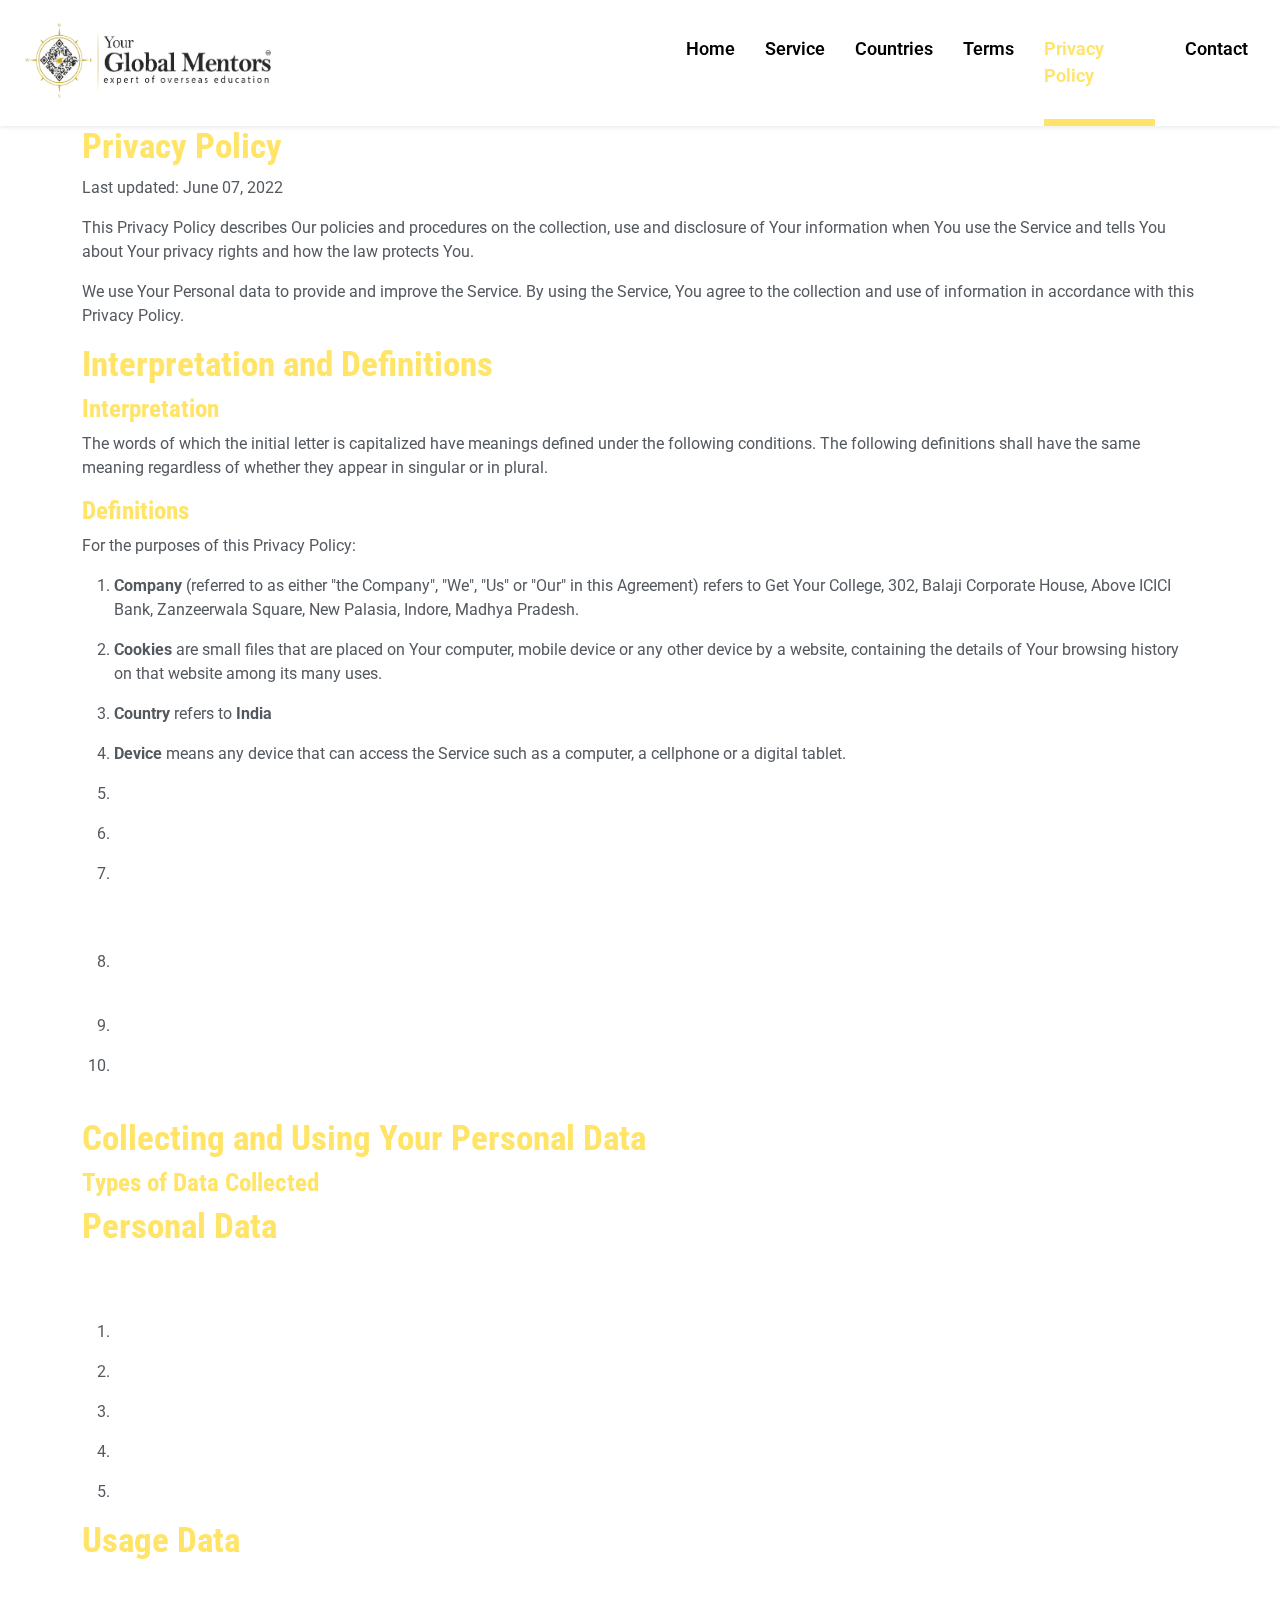
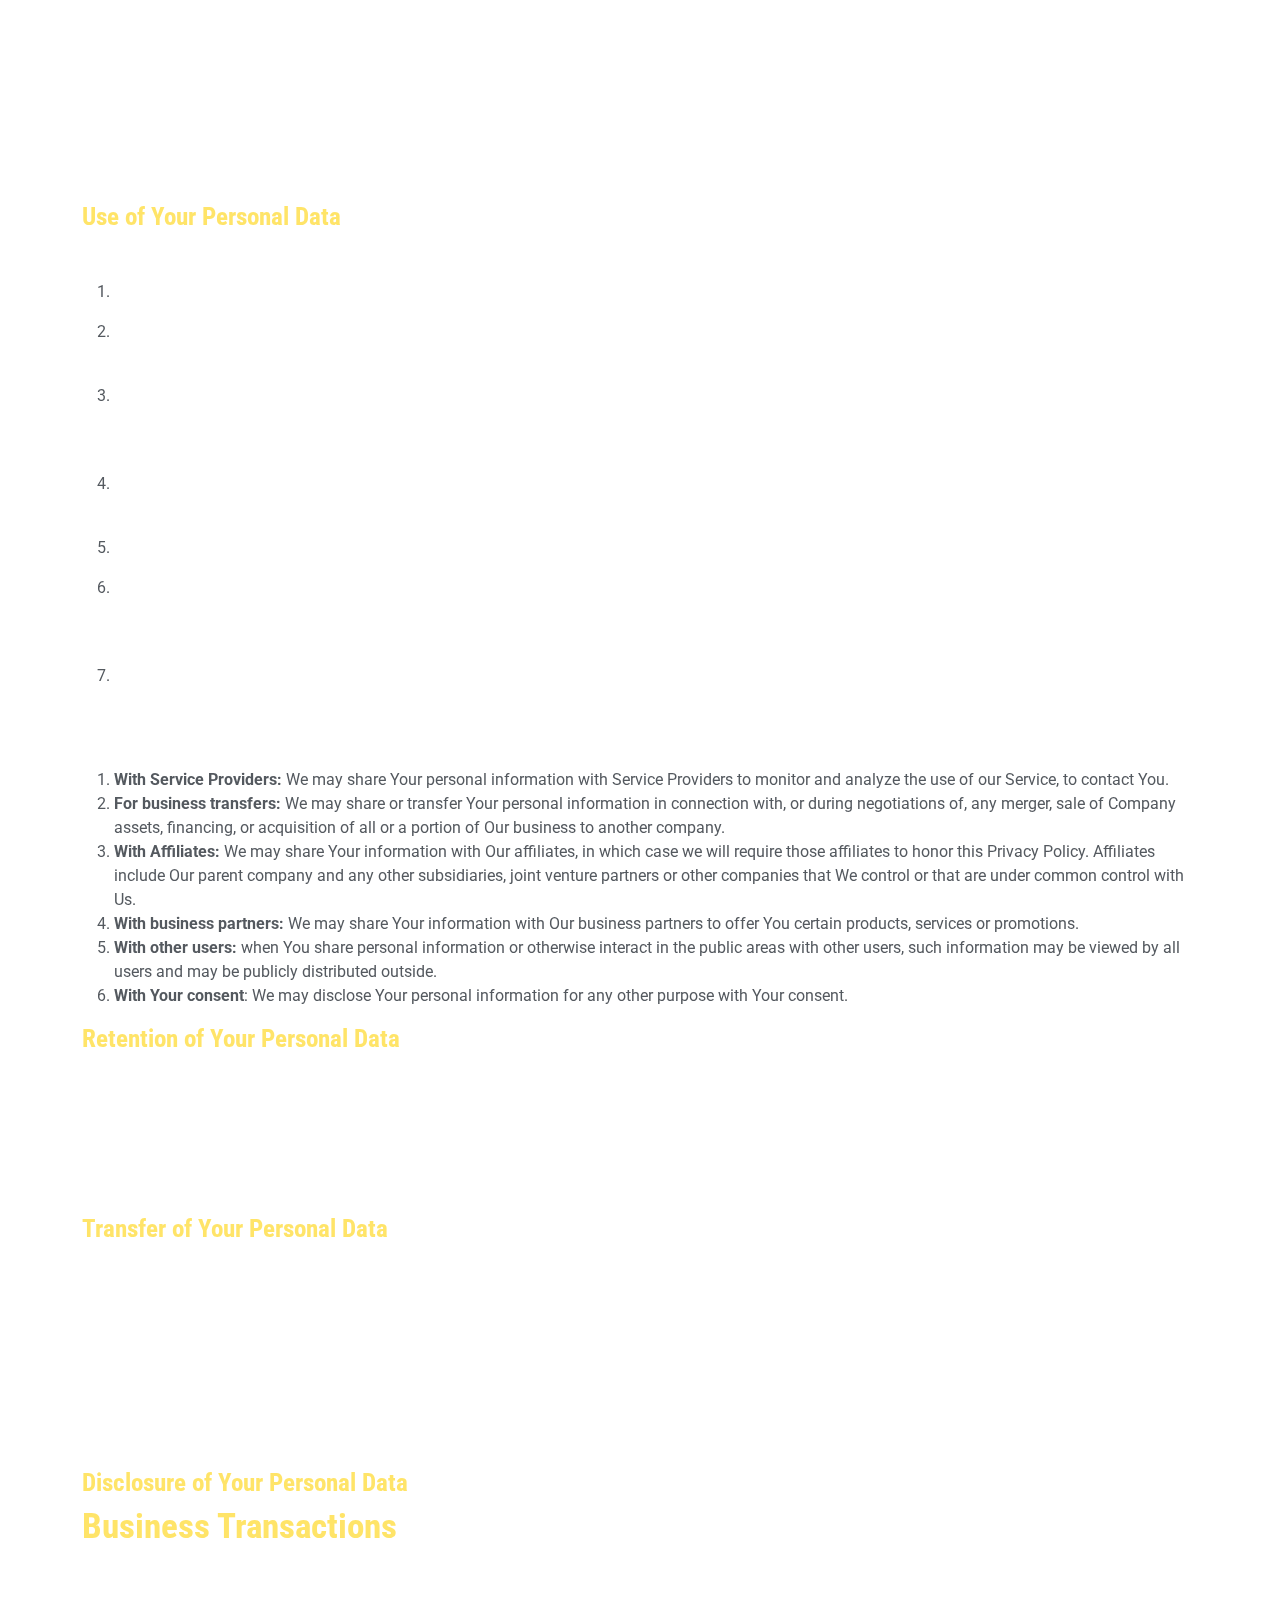
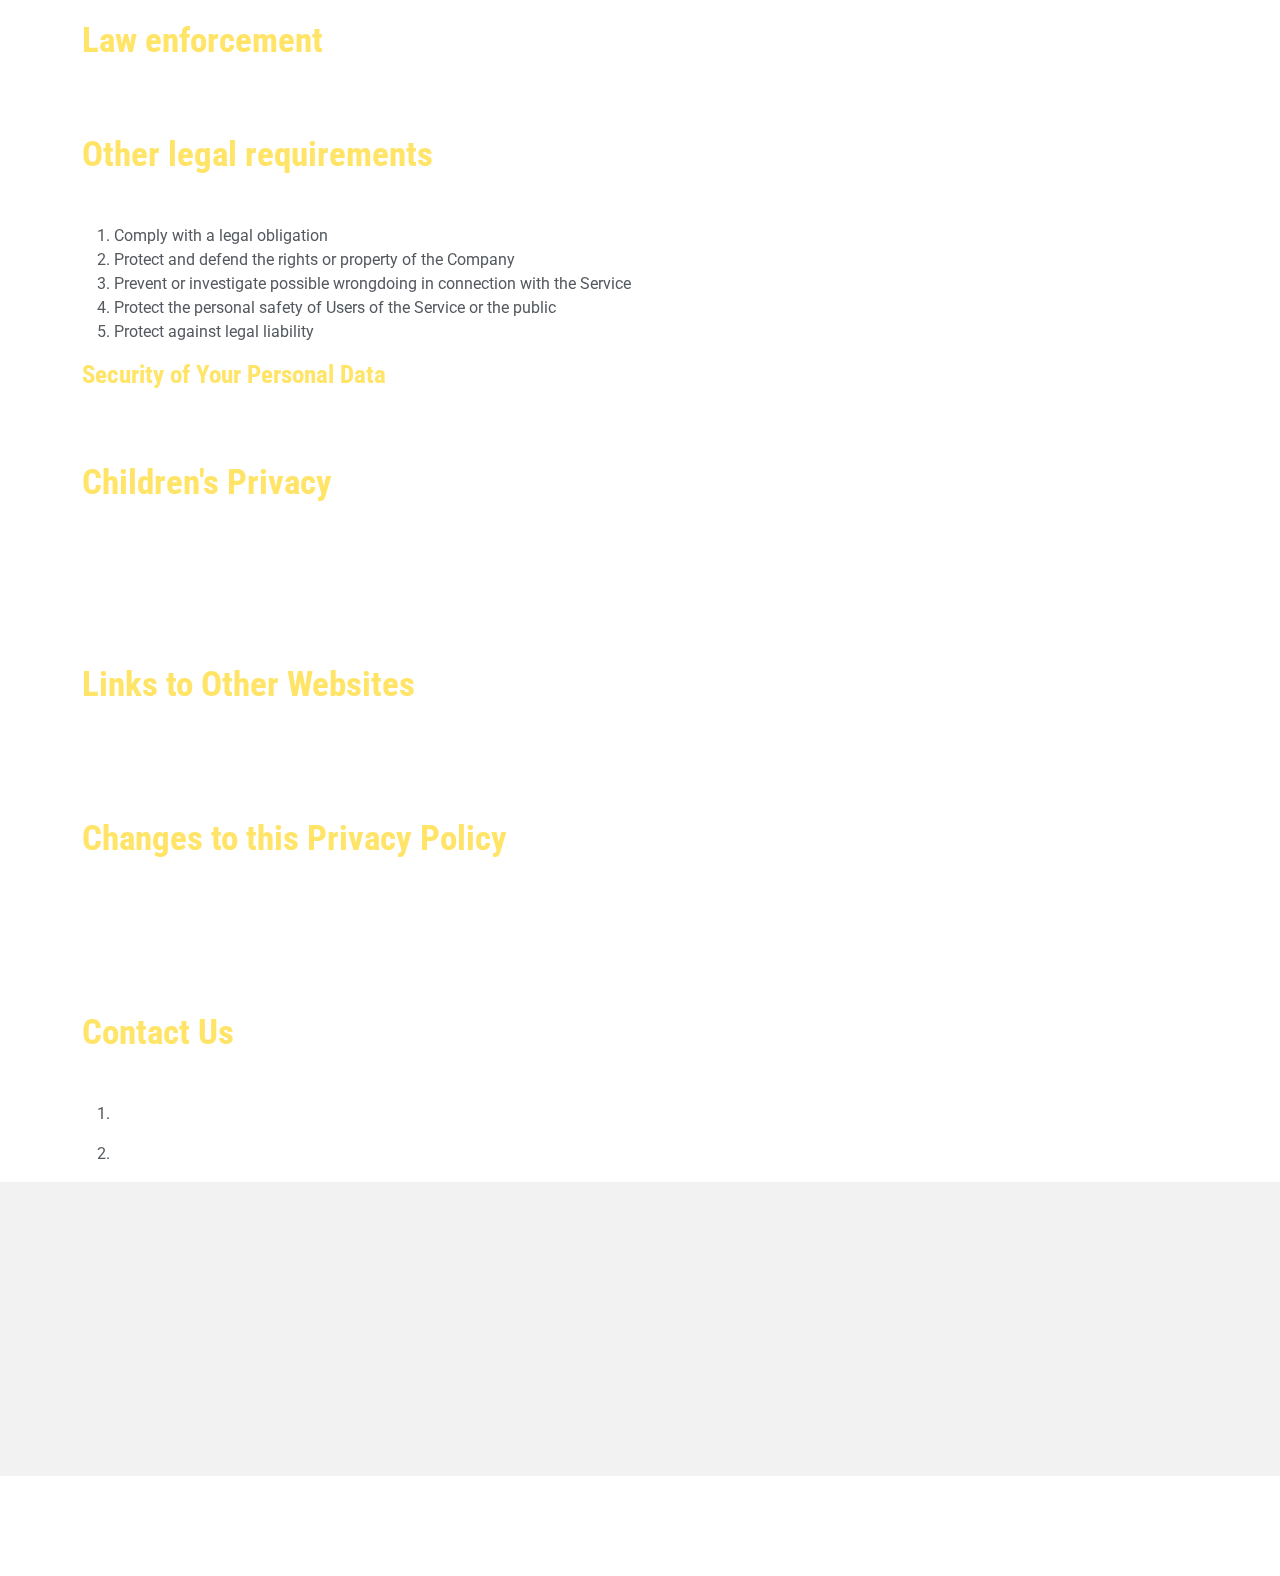
==== commit ca4f03ab: "GYC-mail-comit" ====
--- a/privacypolicy.html
+++ b/privacypolicy.html
@@ -43,7 +43,7 @@
 
 <body>
     <!-- Navbar Start -->
-    <nav class="navbar navbar-expand-lg bg-light  shadow-sm px-4 py-3 py-lg-0 " data-aos="fade-down"
+    <nav class="navbar navbar-expand-lg bg-light navbar-light  shadow-sm px-4 py-3 py-lg-0 " data-aos="fade-down"
         data-aos-duration="2000">
         <a href="index.html" class="navbar-brand p-0 col-6">
 
@@ -54,19 +54,258 @@
         </button>
         <div class="collapse navbar-collapse col-6" id="navbarCollapse">
             <div class="navbar-nav ms-auto py-0 pe-4 border-5 border-primary">
-                <a href="index.html" class="nav-item nav-link active">Home</a>
-                <a href="#Service-section" class="nav-item nav-link">Service</a>
+                <a href="index.html" class="nav-item nav-link ">Home</a>
+                <a href="index.html#Service-section" class="nav-item nav-link">Service</a>
                 <a href="index.html#country-sec" class="nav-item nav-link">Countries</a>
                 <a href="Terms.html" class="nav-item nav-link">Terms</a>
-                <a href="privacypolicy.html" class="nav-item nav-link">Privacy Policy</a>
+                <a href="privacypolicy.html" class="nav-item nav-link active">Privacy Policy</a>
                 <a href="#contact" class="nav-item nav-link">Contact</a>
             </div>
         </div>
     </nav>
     <!-- Navbar End -->
 
+    <section class="container" data-aos="zoom-in-right" data-aos-easing="ease-in-back" data-aos-delay="500"
+        data-aos-offset="0">
+        <h3 class='heading_45'>Privacy Policy</h3>
+        <p data-aos="fade-left">Last updated: June 07, 2022</p>
+        <p data-aos="fade-left">This Privacy Policy describes Our policies and procedures on the collection, use and
+            disclosure of Your information when You use the Service and tells You about Your privacy rights and how the
+            law protects You.</p>
+        <p data-aos="fade-left">We use Your Personal data to provide and improve the Service. By using the Service, You
+            agree to the collection and use of information in accordance with this Privacy Policy. </p>
+        <h3 class='heading_45'>Interpretation and Definitions</h3>
+        <h4 class='heading_35'>Interpretation</h4>
+        <p data-aos="fade-left">The words of which the initial letter is capitalized have meanings defined under the
+            following conditions. The following definitions shall have the same meaning regardless of whether they
+            appear in singular or in plural.</p>
+        <h4 class='heading_35'>Definitions</h4>
+        <p data-aos="fade-left">For the purposes of this Privacy Policy:</p>
+        <ol>
+            <li>
+                <p data-aos="fade-left"><strong>Company</strong> (referred to as either &quot;the Company&quot;,
+                    &quot;We&quot;, &quot;Us&quot; or &quot;Our&quot; in this Agreement) refers to Get Your College,
+                    302, Balaji Corporate House, Above ICICI Bank, Zanzeerwala Square, New Palasia, Indore, Madhya
+                    Pradesh.</p>
+            </li>
+            <li>
+                <p data-aos="fade-left"><strong>Cookies</strong> are small files that are placed on Your computer,
+                    mobile device or any other device by a website, containing the details of Your browsing history on
+                    that website among its many uses.</p>
+            </li>
+            <li>
+                <p data-aos="fade-left"><strong>Country</strong> refers to <b> India</b></p>
+            </li>
+            <li>
+                <p data-aos="fade-left"><strong>Device</strong> means any device that can access the Service such as a
+                    computer, a cellphone or a digital tablet.</p>
+            </li>
+            <li>
+                <p data-aos="fade-left"><strong>Personal Data</strong> is any information that relates to an identified
+                    or identifiable individual.</p>
+            </li>
+            <li>
+                <p data-aos="fade-left"><strong>Service</strong> refers to the Website.</p>
+            </li>
+            <li>
+                <p data-aos="fade-left"><strong>Service Provider</strong> means any natural or legal person who
+                    processes the data on behalf of the Company. It refers to third-party companies or individuals
+                    employed by the Company to facilitate the Service, to provide the Service on behalf of the Company,
+                    to perform services related to the Service or to assist the Company in analyzing how the Service is
+                    used.</p>
+            </li>
+            <li>
+                <p data-aos="fade-left"><strong>Usage Data</strong> refers to data collected automatically, either
+                    generated by the use of the Service or from the Service infrastructure itself (for example, the
+                    duration of a page visit).</p>
+            </li>
+            <li>
+                <p data-aos="fade-left"><strong>Website</strong> refers to Get Your College, accessible from <a
+                        href={process.env.NEXT_PUBLIC_GYC_URL}>https://getyourcollege.in</a></p>
+            </li>
+            <li>
+                <p data-aos="fade-left"><strong>You</strong> means the individual accessing or using the Service, or the
+                    company, or other legal entity on behalf of which such individual is accessing or using the Service,
+                    as applicable.</p>
+            </li>
+        </ol>
+        <h3 class='heading_45'>Collecting and Using Your Personal Data</h3>
+        <h4 class='heading_35'>Types of Data Collected</h4>
+        <h3 class='heading_45'>Personal Data</h3>
+        <p data-aos="fade-left">While using Our Service, We may ask You to provide Us with certain personally
+            identifiable information that can be used to contact or identify You. Personally identifiable information
+            may include, but is not limited to:</p>
+        <ol>
+            <li>
+                <p data-aos="fade-left">Email address</p>
+            </li>
+            <li>
+                <p data-aos="fade-left">First name and last name</p>
+            </li>
+            <li>
+                <p data-aos="fade-left">Phone number</p>
+            </li>
+            <li>
+                <p data-aos="fade-left">Address, State, Province, ZIP/Postal code, City</p>
+            </li>
+            <li>
+                <p data-aos="fade-left">Usage Data</p>
+            </li>
+        </ol>
+        <h3 class='heading_45'>Usage Data</h3>
+        <p data-aos="fade-left">Usage Data is collected automatically when using the Service.</p>
+        <p data-aos="fade-left">Usage Data may include information such as Your Device&apos;s Internet Protocol address
+            (e.g. IP address), browser type, browser version, the pages of our Service that You visit, the time and date
+            of Your visit, the time spent on those pages, unique device identifiers and other diagnostic data.</p>
+        <p data-aos="fade-left">When You access the Service by or through a mobile device, We may collect certain
+            information automatically, including, but not limited to, the type of mobile device You use, Your mobile
+            device unique ID, the IP address of Your mobile device, Your mobile operating system, the type of mobile
+            Internet browser You use, unique device identifiers and other diagnostic data.</p>
+        <p data-aos="fade-left">We may also collect information that Your browser sends whenever You visit our Service
+            or when You access the Service by or through a mobile device.</p>
+        <h4 class='heading_35'>Use of Your Personal Data</h4>
+        <p data-aos="fade-left">The Company may use Personal Data for the following purposes:</p>
+        <ol>
+            <li>
+                <p data-aos="fade-left"><strong>To provide and maintain our Service</strong>, including to monitor the
+                    usage of our Service.</p>
+            </li>
+            <li>
+                <p data-aos="fade-left"><strong>For the performance of a contract:</strong> the development, compliance
+                    and undertaking of the purchase contract for the products, items or services You have purchased or
+                    of any other contract with Us through the Service.</p>
+            </li>
+            <li>
+                <p data-aos="fade-left"><strong>To contact You:</strong> To contact You by email, telephone calls, SMS,
+                    or other equivalent forms of electronic communication, such as a mobile application&apos;s push
+                    notifications regarding updates or informative communications related to the functionalities,
+                    products or contracted services, including the security updates, when necessary or reasonable for
+                    their implementation.</p>
+            </li>
+            <li>
+                <p data-aos="fade-left"><strong>To provide You</strong> with news, special offers and general
+                    information about other goods, services and events which we offer that are similar to those that you
+                    have already purchased or enquired about unless You have opted not to receive such information.</p>
+            </li>
+            <li>
+                <p data-aos="fade-left"><strong>To manage Your requests:</strong> To attend and manage Your requests to
+                    Us.</p>
+            </li>
+            <li>
+                <p data-aos="fade-left"><strong>For business transfers:</strong> We may use Your information to evaluate
+                    or conduct a merger, divestiture, restructuring, reorganization, dissolution, or other sale or
+                    transfer of some or all of Our assets, whether as a going concern or as part of bankruptcy,
+                    liquidation, or similar proceeding, in which Personal Data held by Us about our Service users is
+                    among the assets transferred.</p>
+            </li>
+            <li>
+                <p data-aos="fade-left"><strong>For other purposes</strong>: We may use Your information for other
+                    purposes, such as data analysis, identifying usage trends, determining the effectiveness of our
+                    promotional campaigns and to evaluate and improve our Service, products, services, marketing and
+                    your experience.</p>
+            </li>
+        </ol>
+        <p data-aos="fade-left">We may share Your personal information in the following situations:</p>
+        <ol>
+            <li><strong>With Service Providers:</strong> We may share Your personal information with Service Providers
+                to monitor and analyze the use of our Service, to contact You.</li>
+            <li><strong>For business transfers:</strong> We may share or transfer Your personal information in
+                connection with, or during negotiations of, any merger, sale of Company assets, financing, or
+                acquisition of all or a portion of Our business to another company.</li>
+            <li><strong>With Affiliates:</strong> We may share Your information with Our affiliates, in which case we
+                will require those affiliates to honor this Privacy Policy. Affiliates include Our parent company and
+                any other subsidiaries, joint venture partners or other companies that We control or that are under
+                common control with Us.</li>
+            <li><strong>With business partners:</strong> We may share Your information with Our business partners to
+                offer You certain products, services or promotions.</li>
+            <li><strong>With other users:</strong> when You share personal information or otherwise interact in the
+                public areas with other users, such information may be viewed by all users and may be publicly
+                distributed outside.</li>
+            <li><strong>With Your consent</strong>: We may disclose Your personal information for any other purpose with
+                Your consent.</li>
+        </ol>
+        <h4 class='heading_35'>Retention of Your Personal Data</h4>
+        <p data-aos="fade-left">The Company will retain Your Personal Data only for as long as is necessary for the
+            purposes set out in this Privacy Policy. We will retain and use Your Personal Data to the extent necessary
+            to comply with our legal obligations (for example, if we are required to retain your data to comply with
+            applicable laws), resolve disputes, and enforce our legal agreements and policies.</p>
+        <p data-aos="fade-left">The Company will also retain Usage Data for internal analysis purposes. Usage Data is
+            generally retained for a shorter period of time, except when this data is used to strengthen the security or
+            to improve the functionality of Our Service, or We are legally obligated to retain this data for longer time
+            periods.</p>
+        <h4 class='heading_35'>Transfer of Your Personal Data</h4>
+        <p data-aos="fade-left">Your information, including Personal Data, is processed at the Company&apos;s operating
+            offices and in any other places where the parties involved in the processing are located. It means that this
+            information may be transferred to — and maintained on — computers located outside of Your state, province,
+            country or other governmental jurisdiction where the data protection laws may differ than those from Your
+            jurisdiction.</p>
+        <p data-aos="fade-left">Your consent to this Privacy Policy followed by Your submission of such information
+            represents Your agreement to that transfer.</p>
+        <p data-aos="fade-left">The Company will take all steps reasonably necessary to ensure that Your data is treated
+            securely and in accordance with this Privacy Policy and no transfer of Your Personal Data will take place to
+            an organization or a country unless there are adequate controls in place including the security of Your data
+            and other personal information.</p>
+        <h4 class='heading_35'>Disclosure of Your Personal Data</h4>
+        <h3 class='heading_45'>Business Transactions</h3>
+        <p data-aos="fade-left">If the Company is involved in a merger, acquisition or asset sale, Your Personal Data
+            may be transferred. We will provide notice before Your Personal Data is transferred and becomes subject to a
+            different Privacy Policy.</p>
+        <h3 class='heading_45'>Law enforcement</h3>
+        <p data-aos="fade-left">Under certain circumstances, the Company may be required to disclose Your Personal Data
+            if required to do so by law or in response to valid requests by public authorities (e.g. a court or a
+            government agency).</p>
+        <h3 class='heading_45'>Other legal requirements</h3>
+        <p data-aos="fade-left">The Company may disclose Your Personal Data in the good faith belief that such action is
+            necessary to:</p>
+        <ol>
+            <li>Comply with a legal obligation</li>
+            <li>Protect and defend the rights or property of the Company</li>
+            <li>Prevent or investigate possible wrongdoing in connection with the Service</li>
+            <li>Protect the personal safety of Users of the Service or the public</li>
+            <li>Protect against legal liability</li>
+        </ol>
+        <h4 class='heading_35'>Security of Your Personal Data</h4>
+        <p data-aos="fade-left">The security of Your Personal Data is important to Us, but remember that no method of
+            transmission over the Internet, or method of electronic storage is 100% secure. While We strive to use
+            commercially acceptable means to protect Your Personal Data, We cannot guarantee its absolute security.</p>
+        <h3 class='heading_45'>Children&apos;s Privacy</h3>
+        <p data-aos="fade-left">Our Service does not address anyone under the age of 13. We do not knowingly collect
+            personally identifiable information from anyone under the age of 13. If You are a parent or guardian and You
+            are aware that Your child has provided Us with Personal Data, please contact Us. If We become aware that We
+            have collected Personal Data from anyone under the age of 13 without verification of parental consent, We
+            take steps to remove that information from Our servers.</p>
+        <p data-aos="fade-left">If We need to rely on consent as a legal basis for processing Your information and Your
+            country requires consent from a parent, We may require Your parent&apos;s consent before We collect and use
+            that information.</p>
+        <h3 class='heading_45'>Links to Other Websites</h3>
+        <p data-aos="fade-left">Our Service may contain links to other websites that are not operated by Us. If You
+            click on a third party link, You will be directed to that third party&apos;s site. We strongly advise You to
+            review the Privacy Policy of every site You visit.</p>
+        <p data-aos="fade-left">We have no control over and assume no responsibility for the content, privacy policies
+            or practices of any third party sites or services.</p>
+        <h3 class='heading_45'>Changes to this Privacy Policy</h3>
+        <p data-aos="fade-left">We may update Our Privacy Policy from time to time. We will notify You of any changes by
+            posting the new Privacy Policy on this page.</p>
+        <p data-aos="fade-left">We will let You know via email and/or a prominent notice on Our Service, prior to the
+            change becoming effective and update the &quot;Last updated&quot; date at the top of this Privacy Policy.
+        </p>
+        <p data-aos="fade-left">You are advised to review this Privacy Policy periodically for any changes. Changes to
+            this Privacy Policy are effective when they are posted on this page.</p>
+        <h3 class='heading_45'>Contact Us</h3>
+        <p data-aos="fade-left">If you have any questions about this Privacy Policy, You can contact us:</p>
+        <ol>
+            <li>
+                <p data-aos="fade-left">By visiting this page on our website: <a
+                        href={process.env.NEXT_PUBLIC_GYC_CONTACT_URL}>https://getyourcollege.in/contact</a></p>
+            </li>
+            <li>
+                <p data-aos="fade-left">By phone number: 0731-4904343</p>
+            </li>
+        </ol>
+    </section>
+
     <!-- Footer Start -->
-    <div class="container-fluid bg-dark bg-footer text-light " id="contact">
+    <div class="container-fluid bg-light bg-footer text-light " id="contact">
         <div class="container py-5" data-aos="fade-up" data-aos-duration="3000">
             <div class="row g-5">
                 <div class="col-lg-4 col-md-6">
@@ -138,7 +377,7 @@
     <!-- owl carousel -->
 
     <script src="https://smtpjs.com/v3/smtp.js"> </script>
-  
+
 
     <!-- Template Javascript -->
     <script src="js/main.js"></script>
--- a/css/style.css
+++ b/css/style.css
@@ -3,14 +3,14 @@
     --secondary: #FFE468;
     --light: #F2F2F2;
     --black: #111111;
-    --dark: rgb(40, 39, 46);
+    --light: rgb(40, 39, 46);
 }
 
 body {
     background-color: aliceblue(--light);
 }
 
-.navbar-dark .navbar-nav .nav-link {
+.navbar-light .navbar-nav .nav-link {
     position: relative;
     margin-left: 30px;
     padding: 35px 0;
@@ -20,7 +20,7 @@
     transition: .5s;
 }
 
-.sticky-top.navbar-dark .navbar-nav .nav-link {
+.sticky-top.navbar-light .navbar-nav .nav-link {
     padding: 20px 0;
 
 }
@@ -31,14 +31,11 @@
     font-weight: 600;
 }
 
-.nav-link:hover {
-    color: #FFE468 !important;
-}
-
-.navbar-dark .navbar-nav .nav-link:hover,
-.navbar-dark .navbar-nav .nav-link.active {
+
+.navbar-light .navbar-nav .nav-link:hover,
+.navbar-light .navbar-nav .nav-link.active {
     color: var(--primary) !important;
-    border-bottom: 2px solid red !important;
+    border-bottom: 2px solid var(--primary) !important;
 }
 
 
@@ -427,7 +424,7 @@
         background-size: cover;
     }
 
-    .navbar-dark .navbar-nav .nav-link {
+    .navbar-light .navbar-nav .nav-link {
         margin-left: 0;
         padding: 10px 0;
     }
@@ -498,7 +495,7 @@
 }
 
 @media (min-width: 992px) {
-    .navbar-dark .navbar-nav .nav-link::before {
+    .navbar-light .navbar-nav .nav-link::before {
         position: absolute;
         content: "";
         width: 0;
@@ -509,8 +506,8 @@
         transition: .5s;
     }
 
-    .navbar-dark .navbar-nav .nav-link:hover::before,
-    .navbar-dark .navbar-nav .nav-link.active::before {
+    .navbar-light .navbar-nav .nav-link:hover::before,
+    .navbar-light .navbar-nav .nav-link.active::before {
         width: 100%;
         left: 0;
     }
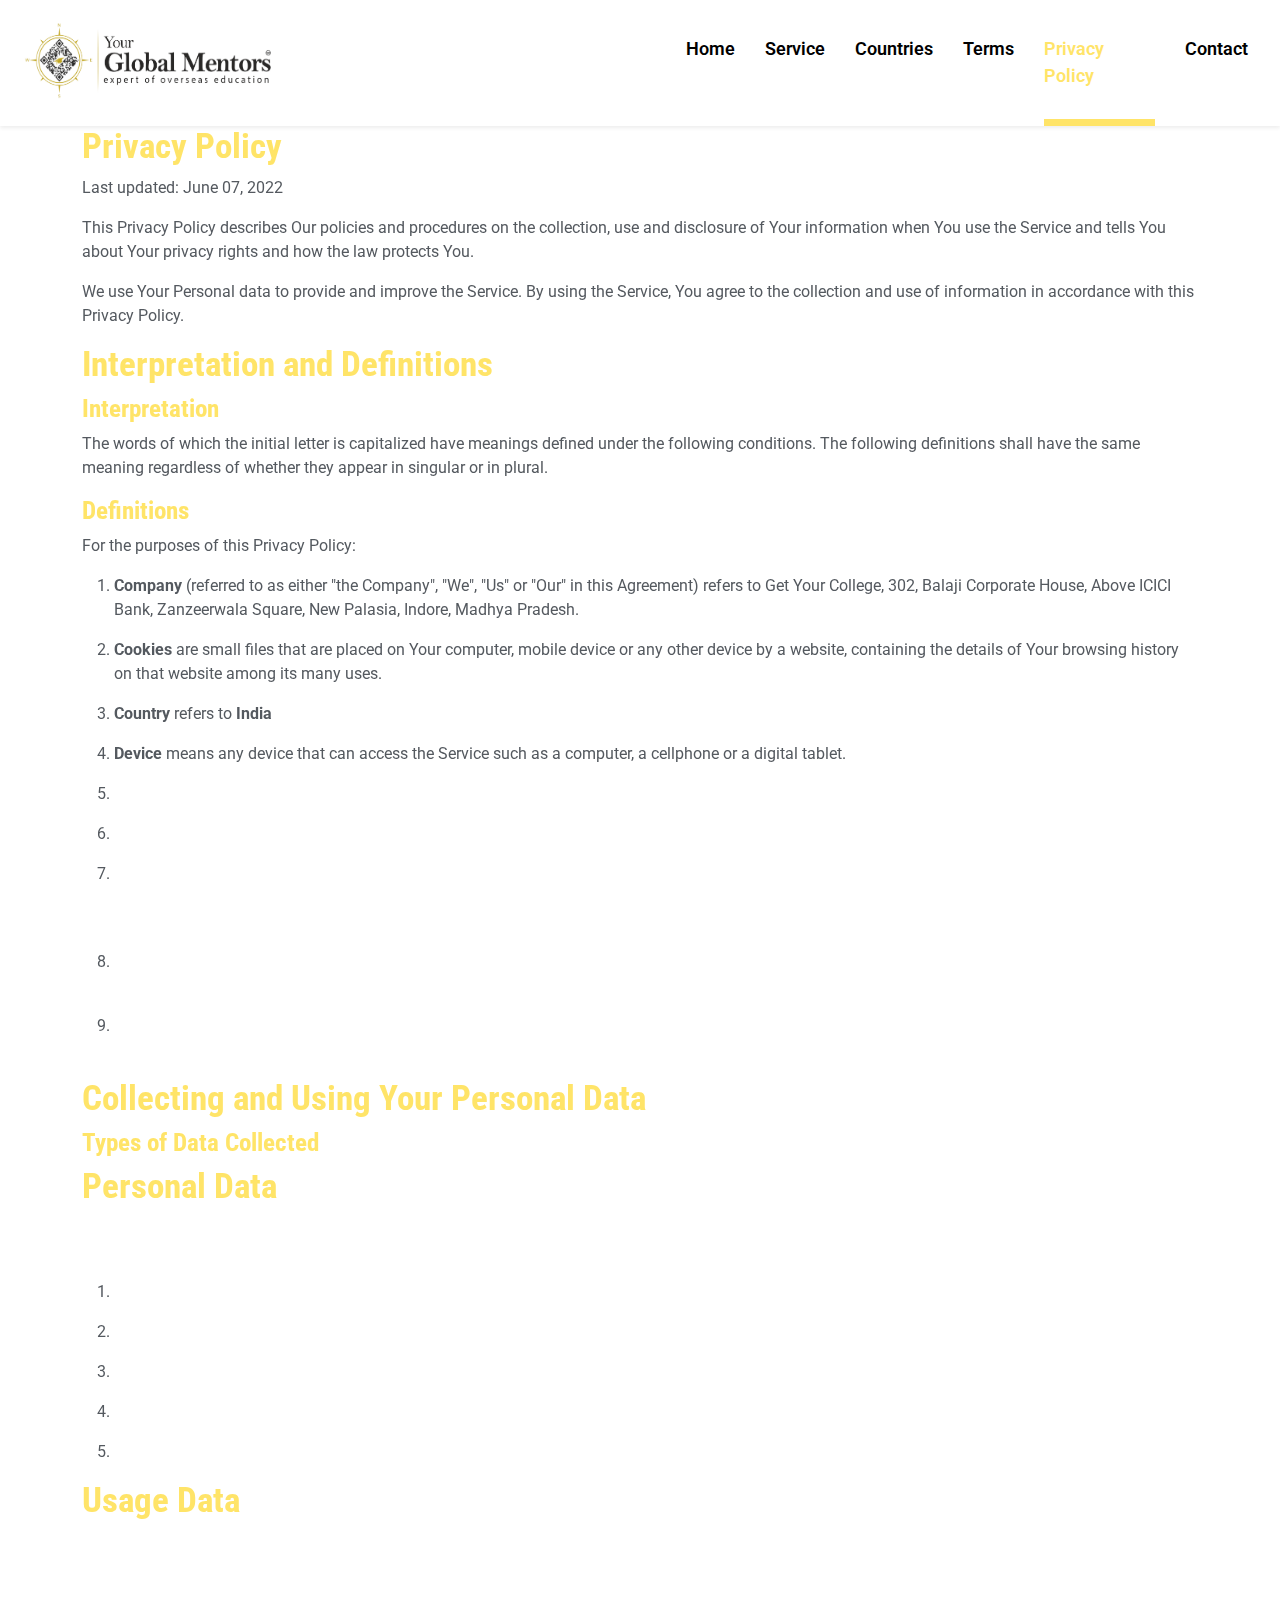
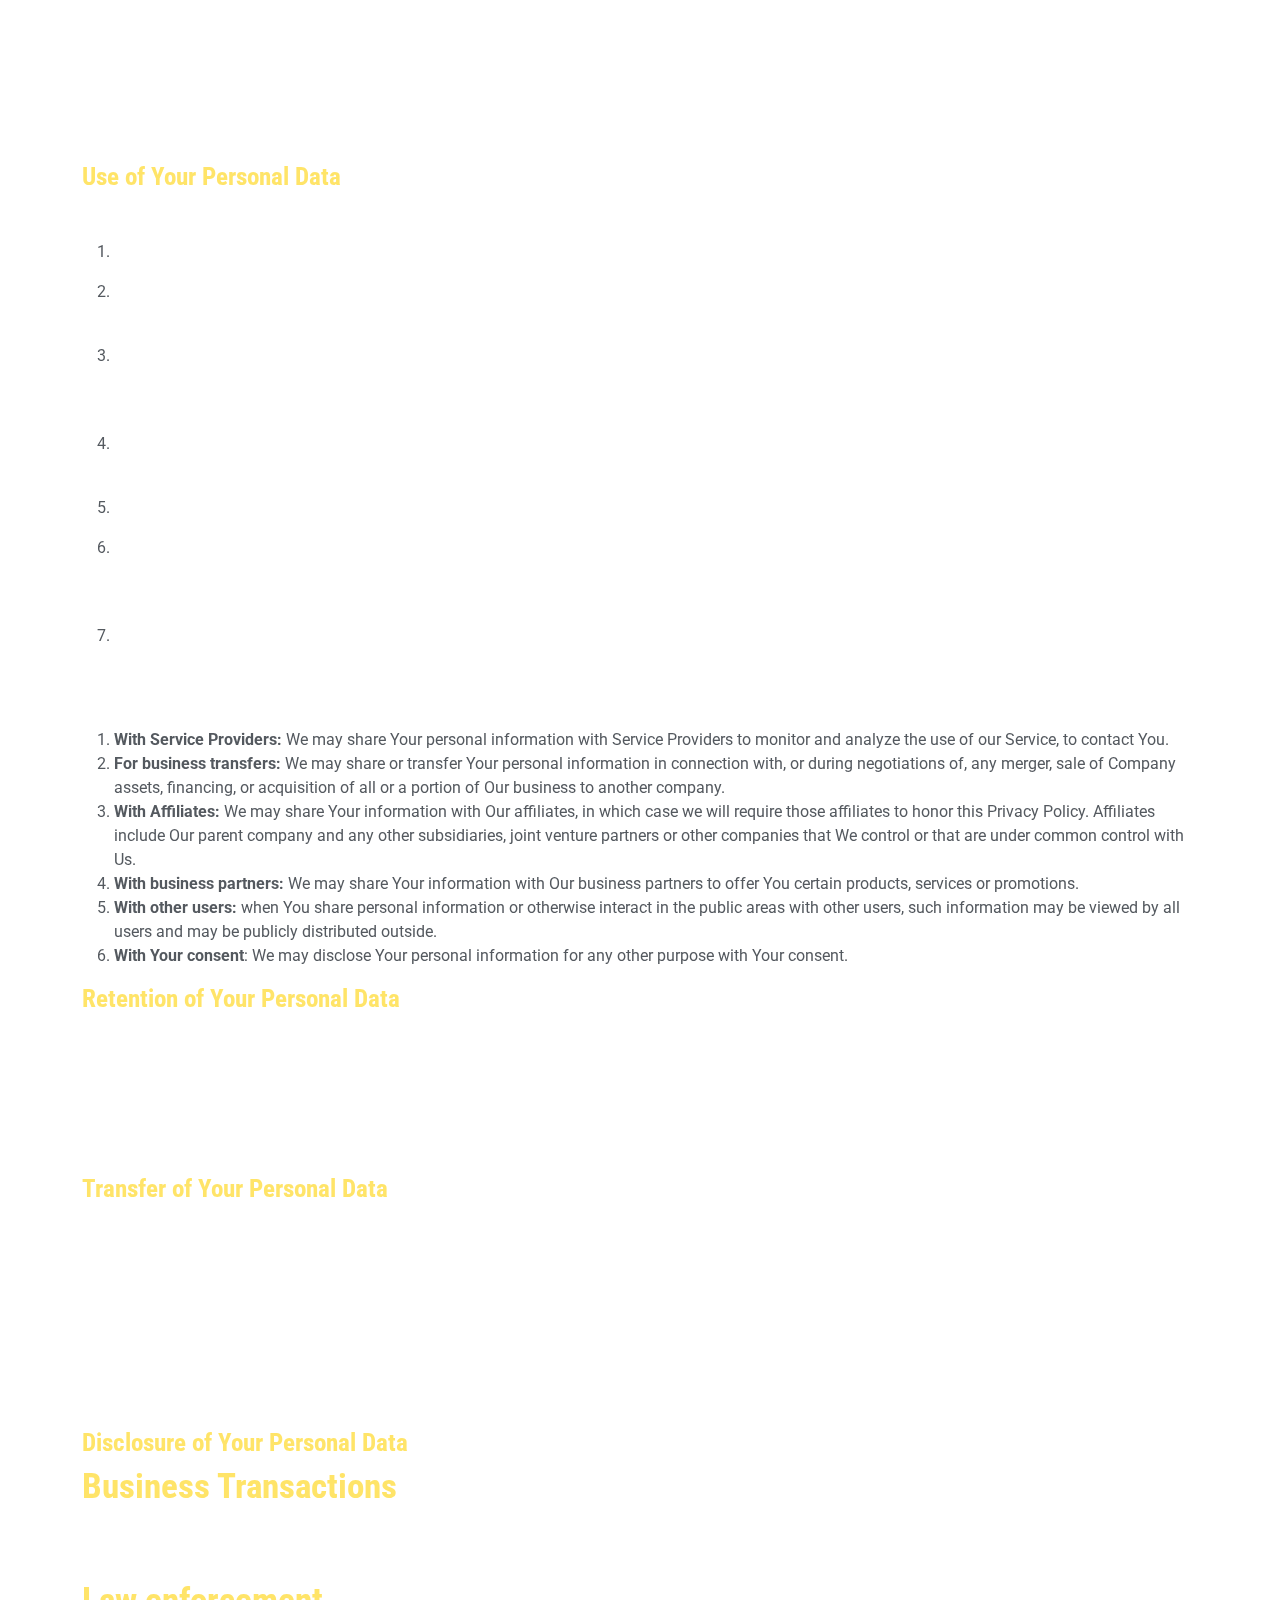
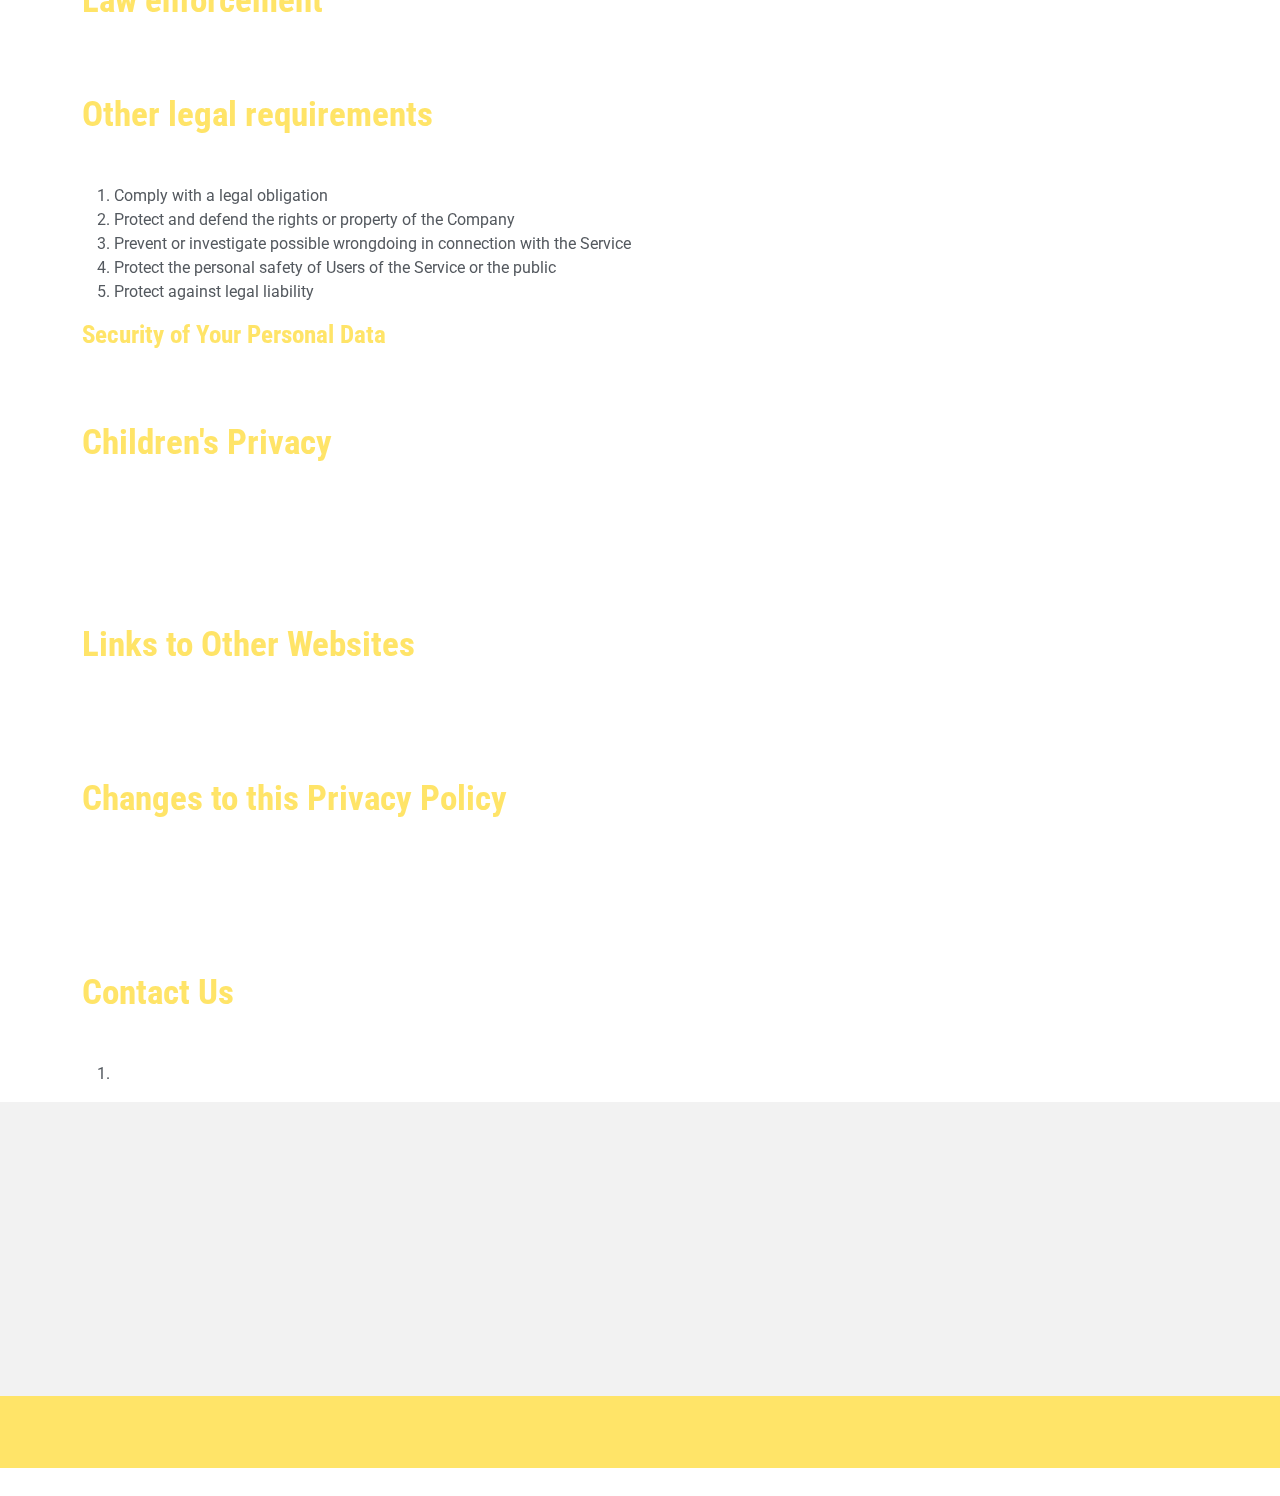
==== commit e4375616: "GYC-mail-comit" ====
--- a/privacypolicy.html
+++ b/privacypolicy.html
@@ -43,8 +43,7 @@
 
 <body>
     <!-- Navbar Start -->
-    <nav class="navbar navbar-expand-lg bg-light navbar-light  shadow-sm px-4 py-3 py-lg-0 " data-aos="fade-down"
-        data-aos-duration="2000">
+    <nav class="navbar navbar-expand-lg bg-light navbar-light  shadow-sm px-4 py-3 py-lg-0 " >
         <a href="index.html" class="navbar-brand p-0 col-6">
 
             <h5><img src="images/ygm1.jpg" class="logo"></h5>
@@ -119,10 +118,7 @@
                     generated by the use of the Service or from the Service infrastructure itself (for example, the
                     duration of a page visit).</p>
             </li>
-            <li>
-                <p data-aos="fade-left"><strong>Website</strong> refers to Get Your College, accessible from <a
-                        href={process.env.NEXT_PUBLIC_GYC_URL}>https://getyourcollege.in</a></p>
-            </li>
+          
             <li>
                 <p data-aos="fade-left"><strong>You</strong> means the individual accessing or using the Service, or the
                     company, or other legal entity on behalf of which such individual is accessing or using the Service,
@@ -294,10 +290,7 @@
         <h3 class='heading_45'>Contact Us</h3>
         <p data-aos="fade-left">If you have any questions about this Privacy Policy, You can contact us:</p>
         <ol>
-            <li>
-                <p data-aos="fade-left">By visiting this page on our website: <a
-                        href={process.env.NEXT_PUBLIC_GYC_CONTACT_URL}>https://getyourcollege.in/contact</a></p>
-            </li>
+        
             <li>
                 <p data-aos="fade-left">By phone number: 0731-4904343</p>
             </li>
@@ -350,11 +343,11 @@
             </div>
         </div>
     </div>
-    <div class="container-fluid bg-primary text-dark py-4" data-aos="fade-right" data-aos-duration="3000">
+    <div class="container-fluid bg-primary text-dark py-4" >
         <div class="container">
             <div class="row g-0">
                 <div class="col text-center">
-                    <p class="mb-md-0"><a class="text-dark fw-bold" href="http://www.globalmentors.in/">Your Global
+                    <p class="mb-md-0" data-aos="fade-right" data-aos-duration="3000"><a class="text-dark fw-bold" href="http://www.globalmentors.in/">Your Global
                             Mentors</a> ©<span id="year"></span> All rights reserved | made<a class="text-dark fw-bold"
                             href="aurasoftdigitech.com">With <i class="fa fa-heart" aria-hidden="true"></i> by
                             Aurasoft</a> </p>
